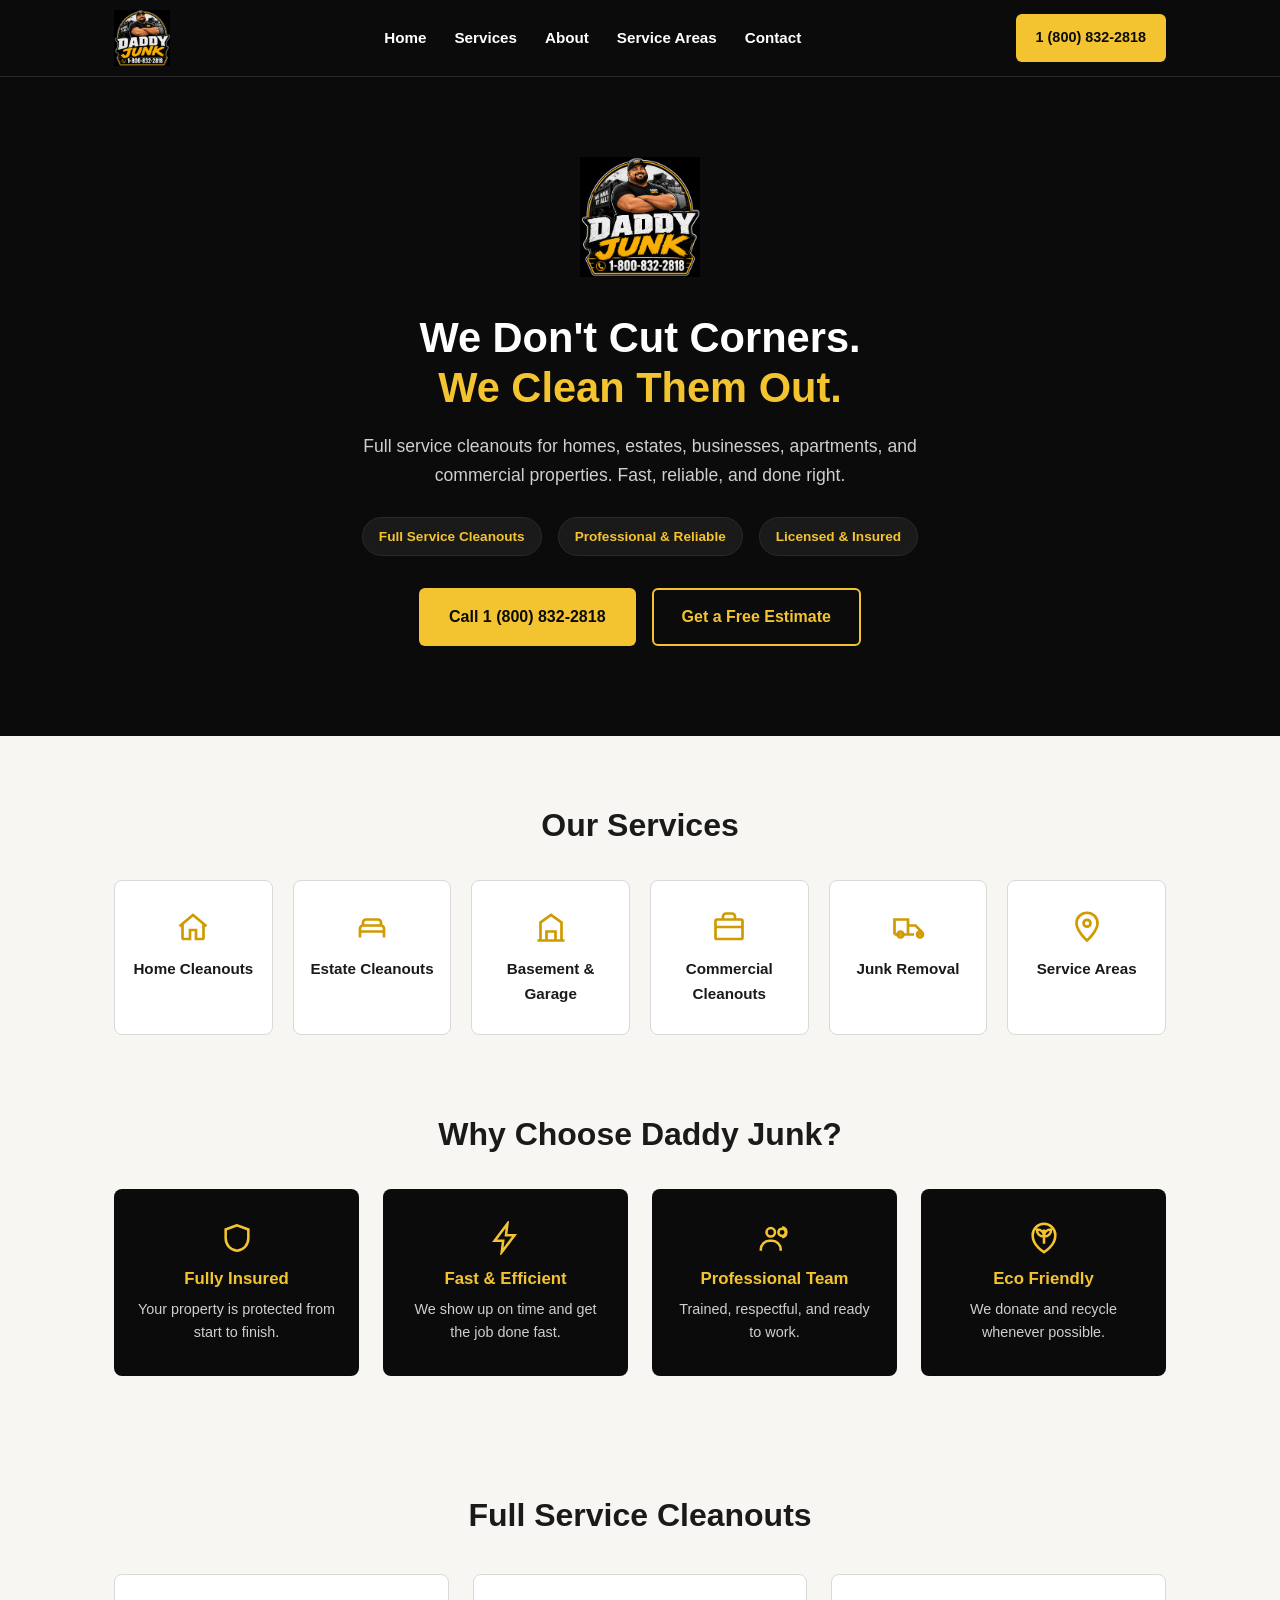
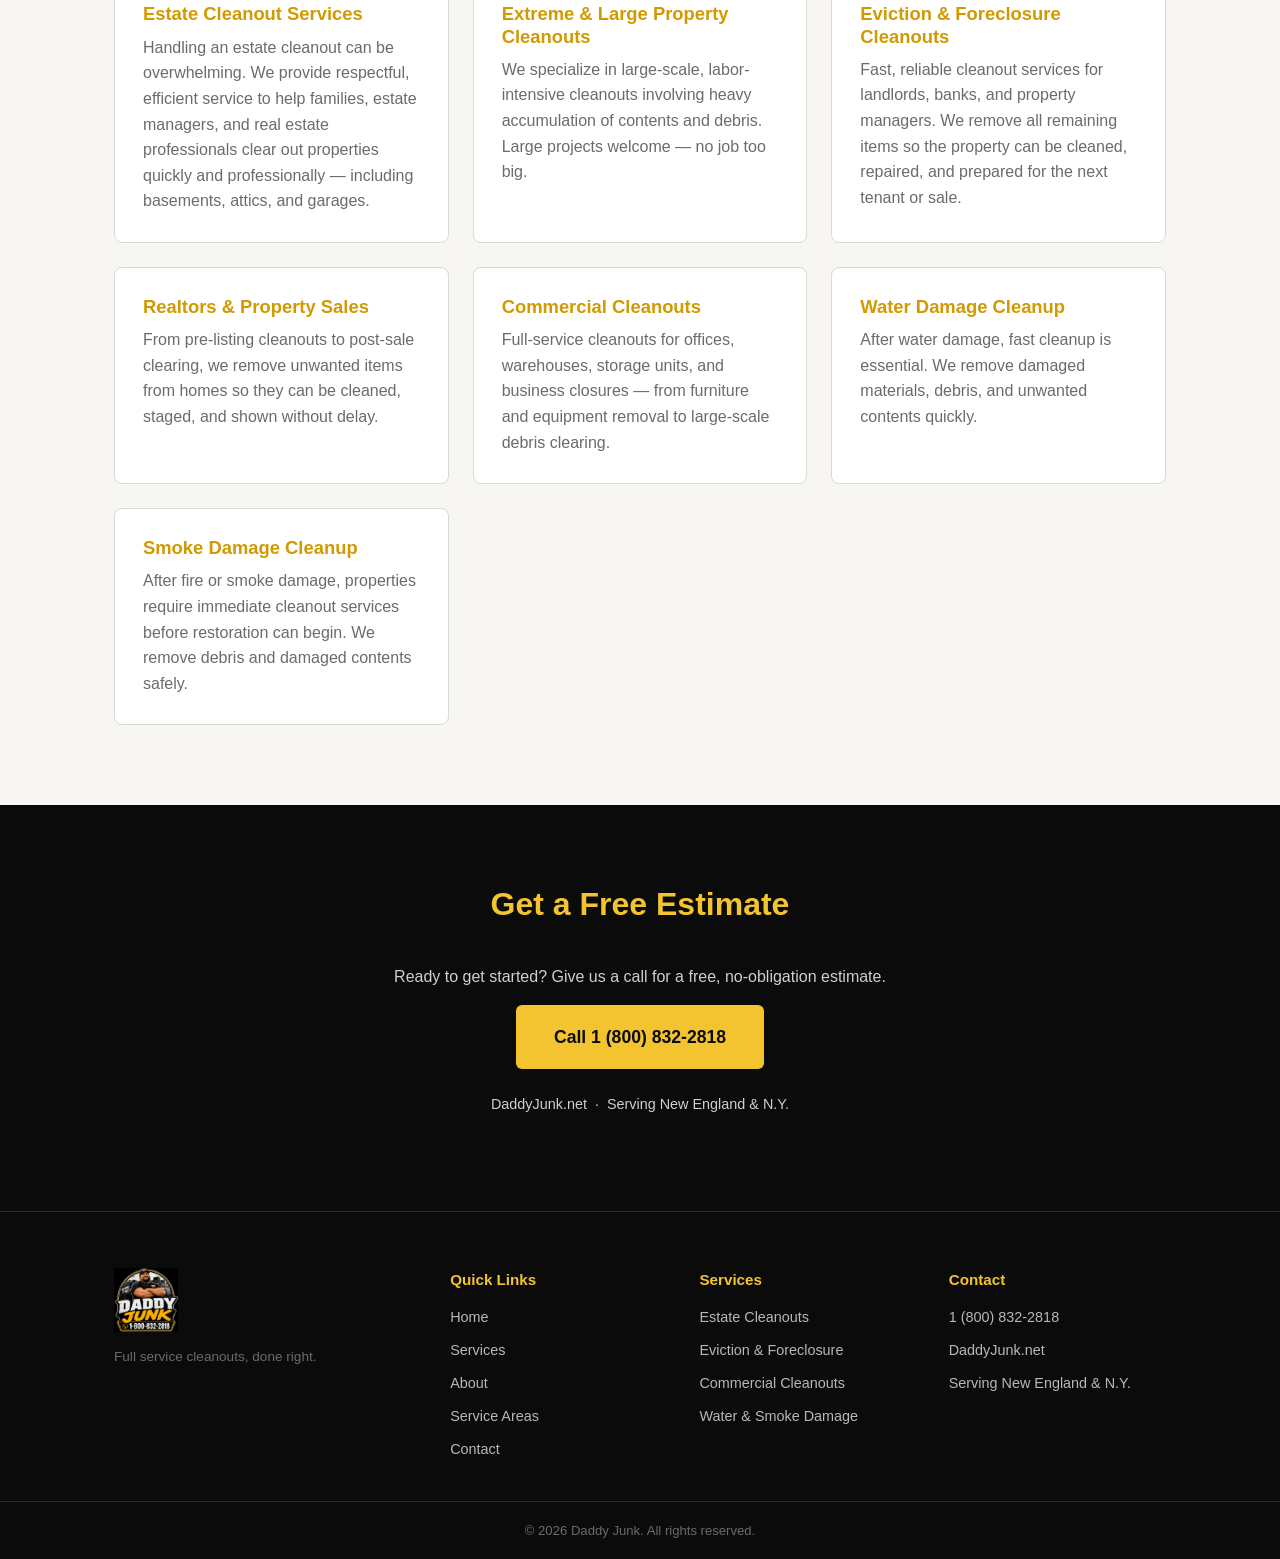
==== index.html @ e1791854 "Initial Daddy Junk website Home, About, and Service Areas pages built from the provided copy and bra" ====
<!DOCTYPE html>
<html lang="en">
<head>
<meta charset="UTF-8">
<meta name="viewport" content="width=device-width, initial-scale=1.0">
<title>Daddy Junk | Full Service Cleanouts — New England &amp; N.Y.</title>
<meta name="description" content="Daddy Junk provides full service cleanouts for homes, estates, businesses, and commercial properties across Greater Boston, New England, and New York. Licensed &amp; insured. Free estimates.">
<link rel="stylesheet" href="styles.css">
</head>
<body>

<header class="site-header">
  <div class="container header-inner">
    <a href="index.html" class="brand">
      <img src="images/logo.png" alt="Daddy Junk logo" class="logo">
    </a>
    <nav class="nav">
      <a href="index.html">Home</a>
      <a href="#services">Services</a>
      <a href="about.html">About</a>
      <a href="service-areas.html">Service Areas</a>
      <a href="#contact">Contact</a>
    </nav>
    <a href="tel:18008322818" class="btn btn-primary header-cta">1 (800) 832-2818</a>
  </div>
</header>

<section id="home" class="hero">
  <div class="container hero-inner">
    <img src="images/logo.png" alt="Daddy Junk logo" class="hero-logo">
    <h1>We Don't Cut Corners.<br><span class="accent">We Clean Them Out.</span></h1>
    <p class="hero-sub">Full service cleanouts for homes, estates, businesses, apartments, and commercial properties. Fast, reliable, and done right.</p>
    <div class="hero-badges">
      <span>Full Service Cleanouts</span>
      <span>Professional &amp; Reliable</span>
      <span>Licensed &amp; Insured</span>
    </div>
    <div class="hero-ctas">
      <a href="tel:18008322818" class="btn btn-primary">Call 1 (800) 832-2818</a>
      <a href="#contact" class="btn btn-outline">Get a Free Estimate</a>
    </div>
  </div>
</section>

<section class="icon-services">
  <div class="container">
    <h2>Our Services</h2>
    <div class="icon-grid">
      <a href="#services" class="icon-card">
        <span class="icon">
          <svg viewBox="0 0 24 24" fill="none" stroke="currentColor" stroke-width="1.8"><path d="M3 11.5 12 4l9 7.5"/><path d="M5 10v9a1 1 0 0 0 1 1h4v-6h4v6h4a1 1 0 0 0 1-1v-9"/></svg>
        </span>
        <span>Home Cleanouts</span>
      </a>
      <a href="#services" class="icon-card">
        <span class="icon">
          <svg viewBox="0 0 24 24" fill="none" stroke="currentColor" stroke-width="1.8"><path d="M4 13v6M20 13v6M4 13a2 2 0 0 1 2-2h12a2 2 0 0 1 2 2v2H4z"/><path d="M6 11V9a2 2 0 0 1 2-2h8a2 2 0 0 1 2 2v2"/></svg>
        </span>
        <span>Estate Cleanouts</span>
      </a>
      <a href="#services" class="icon-card">
        <span class="icon">
          <svg viewBox="0 0 24 24" fill="none" stroke="currentColor" stroke-width="1.8"><path d="M3 21h18M5 21V9l7-5 7 5v12M9 21v-6h6v6"/></svg>
        </span>
        <span>Basement &amp; Garage</span>
      </a>
      <a href="#services" class="icon-card">
        <span class="icon">
          <svg viewBox="0 0 24 24" fill="none" stroke="currentColor" stroke-width="1.8"><rect x="3" y="7" width="18" height="13" rx="1"/><path d="M8 7V5a2 2 0 0 1 2-2h4a2 2 0 0 1 2 2v2M3 12h18"/></svg>
        </span>
        <span>Commercial Cleanouts</span>
      </a>
      <a href="#services" class="icon-card">
        <span class="icon">
          <svg viewBox="0 0 24 24" fill="none" stroke="currentColor" stroke-width="1.8"><path d="M3 17V7h9v10M12 11h5l4 4v2h-2M3 17h13m2 0a2 2 0 1 0 4 0 2 2 0 0 0-4 0zM5 17a2 2 0 1 0 4 0 2 2 0 0 0-4 0z"/></svg>
        </span>
        <span>Junk Removal</span>
      </a>
      <a href="service-areas.html" class="icon-card">
        <span class="icon">
          <svg viewBox="0 0 24 24" fill="none" stroke="currentColor" stroke-width="1.8"><path d="M12 21s7-6.2 7-11.5A7 7 0 0 0 5 9.5C5 14.8 12 21 12 21z"/><circle cx="12" cy="9.5" r="2.3"/></svg>
        </span>
        <span>Service Areas</span>
      </a>
    </div>
  </div>
</section>

<section class="why">
  <div class="container">
    <h2>Why Choose Daddy Junk?</h2>
    <div class="why-grid">
      <div class="why-card">
        <span class="icon">
          <svg viewBox="0 0 24 24" fill="none" stroke="currentColor" stroke-width="1.8"><path d="M12 3 4 6v6c0 5 3.4 8.5 8 9 4.6-.5 8-4 8-9V6l-8-3z"/></svg>
        </span>
        <h3>Fully Insured</h3>
        <p>Your property is protected from start to finish.</p>
      </div>
      <div class="why-card">
        <span class="icon">
          <svg viewBox="0 0 24 24" fill="none" stroke="currentColor" stroke-width="1.8"><path d="M13 2 4 14h6l-1 8 9-12h-6l1-8z"/></svg>
        </span>
        <h3>Fast &amp; Efficient</h3>
        <p>We show up on time and get the job done fast.</p>
      </div>
      <div class="why-card">
        <span class="icon">
          <svg viewBox="0 0 24 24" fill="none" stroke="currentColor" stroke-width="1.8"><circle cx="9" cy="8" r="3"/><path d="M2 21v-1a6 6 0 0 1 6-6h2a6 6 0 0 1 6 6v1"/><circle cx="17" cy="8" r="2.6"/><path d="M17 4.5c1.7.3 3 1.8 3 3.5s-1.3 3.2-3 3.5"/></svg>
        </span>
        <h3>Professional Team</h3>
        <p>Trained, respectful, and ready to work.</p>
      </div>
      <div class="why-card">
        <span class="icon">
          <svg viewBox="0 0 24 24" fill="none" stroke="currentColor" stroke-width="1.8"><path d="M12 22s8-4.5 8-12a8 8 0 0 0-16 0c0 7.5 8 12 8 12z"/><path d="M12 6v10M12 11c-3 0-5-2-5-5 3 0 5 2 5 5zm0 0c3 0 5-2 5-5-3 0-5 2-5 5z"/></svg>
        </span>
        <h3>Eco Friendly</h3>
        <p>We donate and recycle whenever possible.</p>
      </div>
    </div>
  </div>
</section>

<section id="services" class="services">
  <div class="container">
    <h2>Full Service Cleanouts</h2>

    <div class="service-grid">
      <div class="service-card">
        <h3>Estate Cleanout Services</h3>
        <p>Handling an estate cleanout can be overwhelming. We provide respectful, efficient service to help families, estate managers, and real estate professionals clear out properties quickly and professionally — including basements, attics, and garages.</p>
      </div>
      <div class="service-card">
        <h3>Extreme &amp; Large Property Cleanouts</h3>
        <p>We specialize in large-scale, labor-intensive cleanouts involving heavy accumulation of contents and debris. Large projects welcome — no job too big.</p>
      </div>
      <div class="service-card">
        <h3>Eviction &amp; Foreclosure Cleanouts</h3>
        <p>Fast, reliable cleanout services for landlords, banks, and property managers. We remove all remaining items so the property can be cleaned, repaired, and prepared for the next tenant or sale.</p>
      </div>
      <div class="service-card">
        <h3>Realtors &amp; Property Sales</h3>
        <p>From pre-listing cleanouts to post-sale clearing, we remove unwanted items from homes so they can be cleaned, staged, and shown without delay.</p>
      </div>
      <div class="service-card">
        <h3>Commercial Cleanouts</h3>
        <p>Full-service cleanouts for offices, warehouses, storage units, and business closures — from furniture and equipment removal to large-scale debris clearing.</p>
      </div>
      <div class="service-card">
        <h3>Water Damage Cleanup</h3>
        <p>After water damage, fast cleanup is essential. We remove damaged materials, debris, and unwanted contents quickly.</p>
      </div>
      <div class="service-card">
        <h3>Smoke Damage Cleanup</h3>
        <p>After fire or smoke damage, properties require immediate cleanout services before restoration can begin. We remove debris and damaged contents safely.</p>
      </div>
    </div>
  </div>
</section>

<section id="contact" class="contact">
  <div class="container contact-inner">
    <h2>Get a Free Estimate</h2>
    <p>Ready to get started? Give us a call for a free, no-obligation estimate.</p>
    <a href="tel:18008322818" class="btn btn-primary btn-large">Call 1 (800) 832-2818</a>
    <p class="contact-meta">DaddyJunk.net &nbsp;·&nbsp; Serving New England &amp; N.Y.</p>
  </div>
</section>

<footer class="site-footer">
  <div class="container footer-grid">
    <div class="footer-col footer-brand">
      <img src="images/logo.png" alt="Daddy Junk logo" class="footer-logo">
      <p>Full service cleanouts, done right.</p>
    </div>
    <div class="footer-col">
      <h4>Quick Links</h4>
      <a href="index.html">Home</a>
      <a href="#services">Services</a>
      <a href="about.html">About</a>
      <a href="service-areas.html">Service Areas</a>
      <a href="#contact">Contact</a>
    </div>
    <div class="footer-col">
      <h4>Services</h4>
      <a href="#services">Estate Cleanouts</a>
      <a href="#services">Eviction &amp; Foreclosure</a>
      <a href="#services">Commercial Cleanouts</a>
      <a href="#services">Water &amp; Smoke Damage</a>
    </div>
    <div class="footer-col">
      <h4>Contact</h4>
      <a href="tel:18008322818">1 (800) 832-2818</a>
      <span>DaddyJunk.net</span>
      <span>Serving New England &amp; N.Y.</span>
    </div>
  </div>
  <div class="footer-bottom">
    <div class="container">
      <p>&copy; <span id="year"></span> Daddy Junk. All rights reserved.</p>
    </div>
  </div>
</footer>

<script>
  document.getElementById('year').textContent = new Date().getFullYear();
</script>
</body>
</html>
---- styles.css ----
:root {
  --yellow: #F4C430;
  --gold: #D19A00;
  --bg-dark: #0B0B0B;
  --bg-dark-2: #1A1A1A;
  --bg-light: #F7F6F3;
  --bg-light-2: #EDEDED;
  --text-white: #FFFFFF;
  --text-dark: #1A1A1A;
  --text-muted: #6B6B6B;
  --border-dark: #2A2A2A;
  --border-light: #D9D9D9;
}

* { box-sizing: border-box; }

body {
  margin: 0;
  font-family: -apple-system, BlinkMacSystemFont, "Segoe UI", Helvetica, Arial, sans-serif;
  background: var(--bg-light);
  color: var(--text-dark);
  line-height: 1.6;
}

h1, h2, h3 { line-height: 1.2; margin: 0 0 0.5em; }

.container {
  max-width: 1100px;
  margin: 0 auto;
  padding: 0 24px;
}

.btn {
  display: inline-block;
  padding: 14px 28px;
  border-radius: 6px;
  font-weight: 700;
  text-decoration: none;
  border: 2px solid transparent;
  transition: transform 0.15s ease, opacity 0.15s ease;
}
.btn:hover { transform: translateY(-1px); opacity: 0.92; }

.btn-primary {
  background: var(--yellow);
  color: var(--bg-dark);
}
.btn-outline {
  background: transparent;
  border-color: var(--yellow);
  color: var(--yellow);
}
.btn-large { font-size: 1.1rem; padding: 16px 36px; }

/* Header */
.site-header {
  background: var(--bg-dark);
  border-bottom: 1px solid var(--border-dark);
  position: sticky;
  top: 0;
  z-index: 100;
}
.header-inner {
  display: flex;
  align-items: center;
  justify-content: space-between;
  padding-top: 10px;
  padding-bottom: 10px;
}
.logo { height: 56px; display: block; }
.nav { display: flex; gap: 28px; }
.nav a {
  color: var(--text-white);
  text-decoration: none;
  font-weight: 600;
  font-size: 0.95rem;
}
.nav a:hover, .nav a.active { color: var(--yellow); }
.header-cta { padding: 10px 18px; font-size: 0.9rem; }

/* Hero */
.hero {
  background: var(--bg-dark);
  color: var(--text-white);
  padding: 80px 0 90px;
  text-align: center;
}
.hero-logo {
  height: 120px;
  margin-bottom: 28px;
}
.hero h1 {
  font-size: 2.6rem;
  margin-bottom: 20px;
}
.accent { color: var(--yellow); }
.hero-sub {
  max-width: 640px;
  margin: 0 auto 28px;
  color: #cfcfcf;
  font-size: 1.1rem;
}
.hero-badges {
  display: flex;
  justify-content: center;
  gap: 16px;
  flex-wrap: wrap;
  margin-bottom: 32px;
}
.hero-badges span {
  border: 1px solid var(--border-dark);
  background: var(--bg-dark-2);
  color: var(--yellow);
  padding: 8px 16px;
  border-radius: 20px;
  font-size: 0.85rem;
  font-weight: 600;
}
.hero-ctas {
  display: flex;
  justify-content: center;
  gap: 16px;
  flex-wrap: wrap;
}

/* Icon services */
.icon-services { padding: 70px 0 40px; text-align: center; }
.icon-services h2 { font-size: 2rem; margin-bottom: 36px; }
.icon-grid {
  display: grid;
  grid-template-columns: repeat(auto-fit, minmax(150px, 1fr));
  gap: 20px;
}
.icon-card {
  background: #fff;
  border: 1px solid var(--border-light);
  border-radius: 8px;
  padding: 28px 16px;
  text-decoration: none;
  color: var(--text-dark);
  font-weight: 600;
  font-size: 0.95rem;
  display: flex;
  flex-direction: column;
  align-items: center;
  gap: 12px;
  transition: transform 0.15s ease, border-color 0.15s ease;
}
.icon-card:hover { transform: translateY(-2px); border-color: var(--yellow); }
.icon-card .icon { color: var(--gold); width: 36px; height: 36px; }
.icon-card .icon svg { width: 100%; height: 100%; }

/* Why choose us */
.why { padding: 40px 0 80px; background: var(--bg-light); text-align: center; }
.why h2 { font-size: 2rem; margin-bottom: 36px; }
.why-grid {
  display: grid;
  grid-template-columns: repeat(auto-fit, minmax(200px, 1fr));
  gap: 24px;
}
.why-card {
  background: var(--bg-dark);
  border-radius: 8px;
  padding: 32px 20px;
  color: var(--text-white);
}
.why-card .icon { color: var(--yellow); width: 34px; height: 34px; display: inline-block; margin-bottom: 14px; }
.why-card .icon svg { width: 100%; height: 100%; }
.why-card h3 { font-size: 1.05rem; color: var(--yellow); }
.why-card p { color: #cfcfcf; margin: 0; font-size: 0.9rem; }

/* Services */
.services { padding: 40px 0 80px; background: var(--bg-light); }
.services h2, .areas h2, .about h2, .contact h2 {
  text-align: center;
  font-size: 2rem;
  margin-bottom: 40px;
}
.service-grid {
  display: grid;
  grid-template-columns: repeat(auto-fit, minmax(280px, 1fr));
  gap: 24px;
}
.service-card {
  background: #fff;
  border: 1px solid var(--border-light);
  border-radius: 8px;
  padding: 28px;
}
.service-card h3 {
  color: var(--gold);
  font-size: 1.15rem;
}
.service-card p { color: var(--text-muted); margin: 0; }

/* About */
.about-page-hero {
  background: var(--bg-dark);
  text-align: center;
  padding: 60px 0 40px;
}
.about-page-hero .hero-logo { height: 110px; margin-bottom: 20px; }
.about-page-hero h1 { color: var(--yellow); font-size: 2.4rem; margin: 0; }

.about {
  background: var(--bg-dark-2);
  color: var(--text-white);
  padding: 80px 0;
}
.about h2 { text-align: left; color: var(--yellow); }
.about-inner { max-width: 800px; margin: 0 auto; }
.about p { color: #d8d8d8; }

.areas { padding: 60px 0 80px; background: var(--bg-light-2); }
.area-grid {
  display: grid;
  grid-template-columns: repeat(auto-fit, minmax(260px, 1fr));
  gap: 20px;
}
.area-card {
  background: #fff;
  border: 1px solid var(--border-light);
  border-radius: 8px;
  padding: 22px;
}
.area-card h3 { color: var(--gold); font-size: 1.05rem; }
.area-card p { color: var(--text-muted); margin: 0; font-size: 0.92rem; }

/* Contact */
.contact {
  background: var(--bg-dark);
  color: var(--text-white);
  padding: 80px 0;
  text-align: center;
}
.contact h2 { color: var(--yellow); }
.contact p { color: #cfcfcf; }
.contact-meta { margin-top: 24px; font-size: 0.9rem; }

/* Footer */
.site-footer {
  background: var(--bg-dark);
  border-top: 1px solid var(--border-dark);
}
.footer-grid {
  display: grid;
  grid-template-columns: 1.4fr 1fr 1fr 1fr;
  gap: 32px;
  padding: 56px 24px 40px;
}
.footer-col { display: flex; flex-direction: column; gap: 10px; }
.footer-col h4 { color: var(--yellow); font-size: 0.95rem; margin: 0 0 4px; }
.footer-col a, .footer-col span {
  color: #b8b8b8;
  text-decoration: none;
  font-size: 0.9rem;
}
.footer-col a:hover { color: var(--yellow); }
.footer-brand p { color: var(--text-muted); font-size: 0.85rem; margin: 0; }
.footer-logo { height: 64px; width: auto; align-self: flex-start; margin-bottom: 4px; }
.footer-bottom {
  border-top: 1px solid var(--border-dark);
  padding: 18px 0;
}
.footer-bottom p { color: var(--text-muted); margin: 0; font-size: 0.82rem; text-align: center; }

/* Service Areas page */
.areas-hero {
  background: var(--bg-dark);
  color: var(--text-white);
  text-align: center;
  padding: 70px 0;
}
.areas-hero h1 { color: var(--yellow); font-size: 2.4rem; }
.areas-hero p { max-width: 680px; margin: 0 auto 28px; color: #cfcfcf; }
.areas-cta {
  text-align: center;
  margin-top: 50px;
  padding-top: 40px;
  border-top: 1px solid var(--border-light);
}
.areas-cta p { max-width: 640px; margin: 0 auto 24px; color: var(--text-muted); }
.area-card ul {
  list-style: none;
  padding: 0;
  margin: 14px 0 0;
  display: grid;
  grid-template-columns: 1fr 1fr;
  gap: 4px 12px;
}
.area-card ul li {
  font-size: 0.85rem;
  color: var(--gold);
  font-weight: 600;
}
.area-card ul li::before { content: "✓ "; }

@media (max-width: 768px) {
  .nav { display: none; }
  .hero h1 { font-size: 2rem; }
}
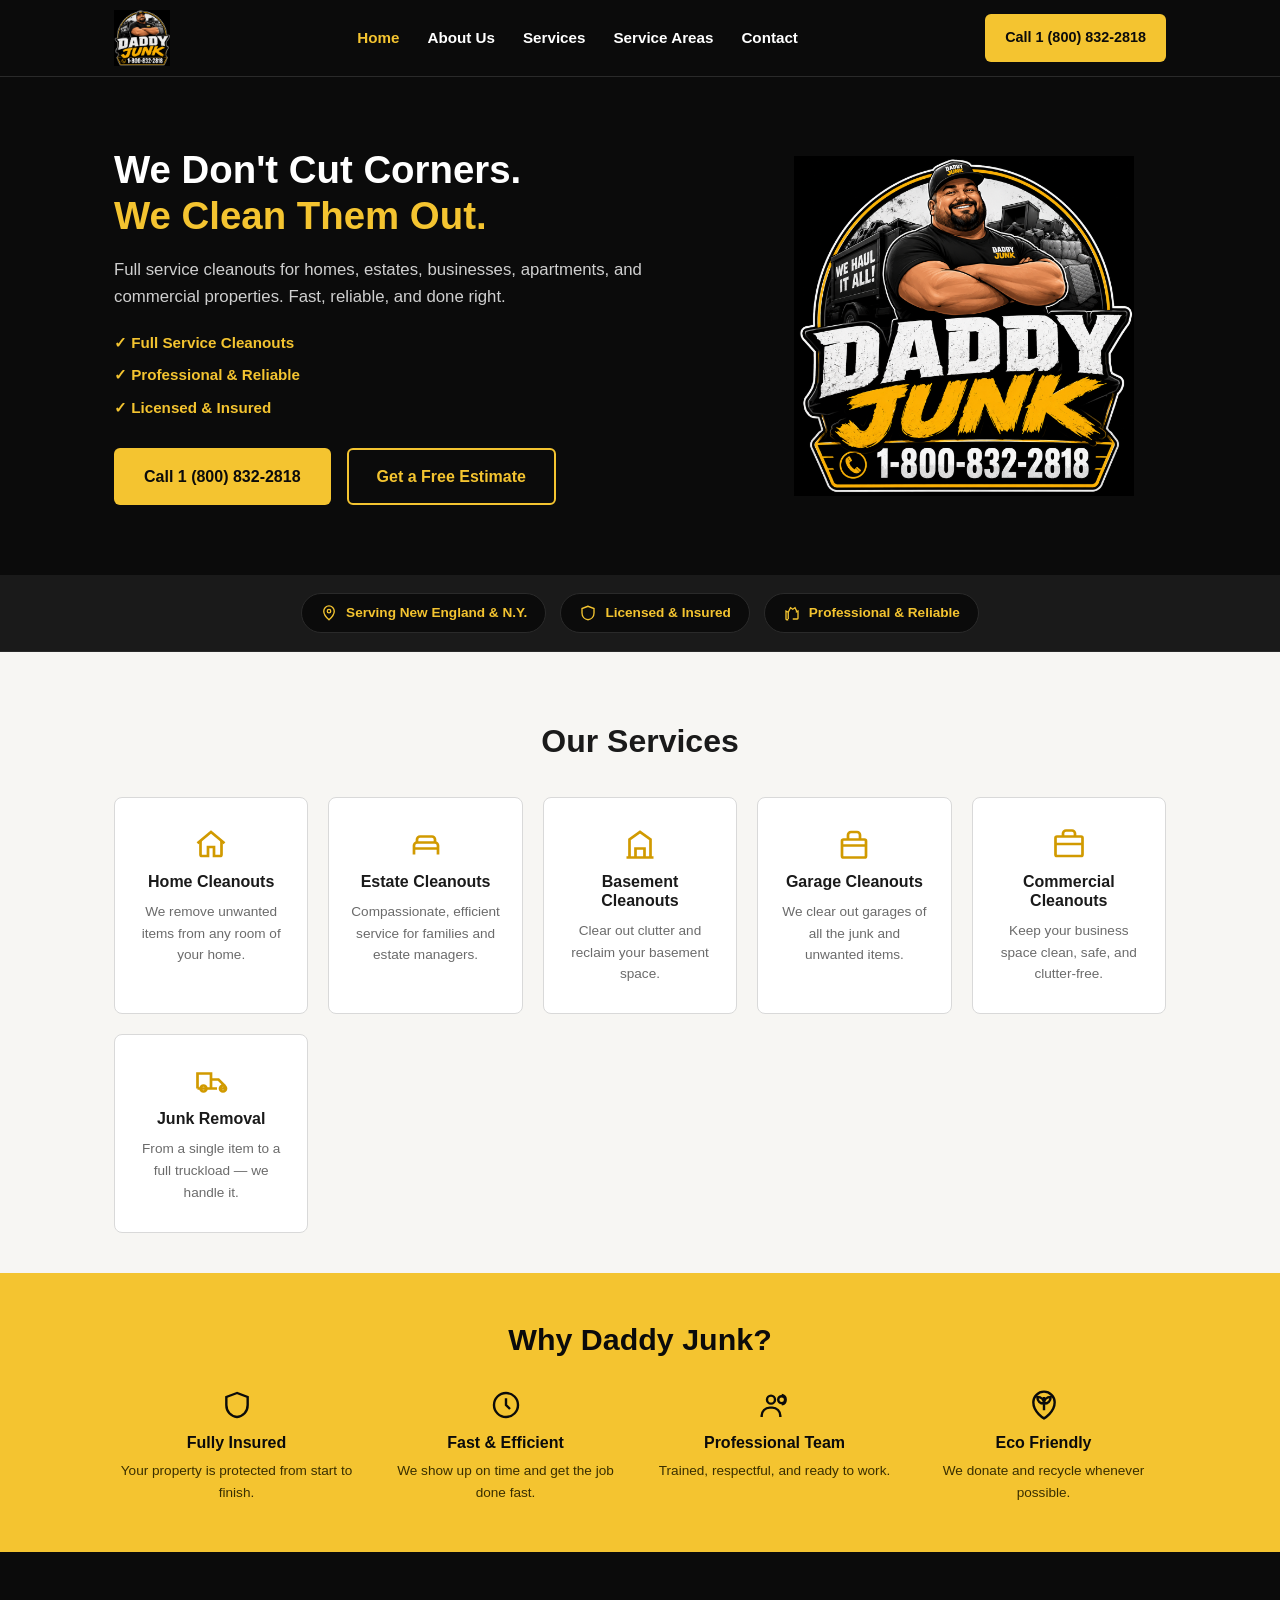
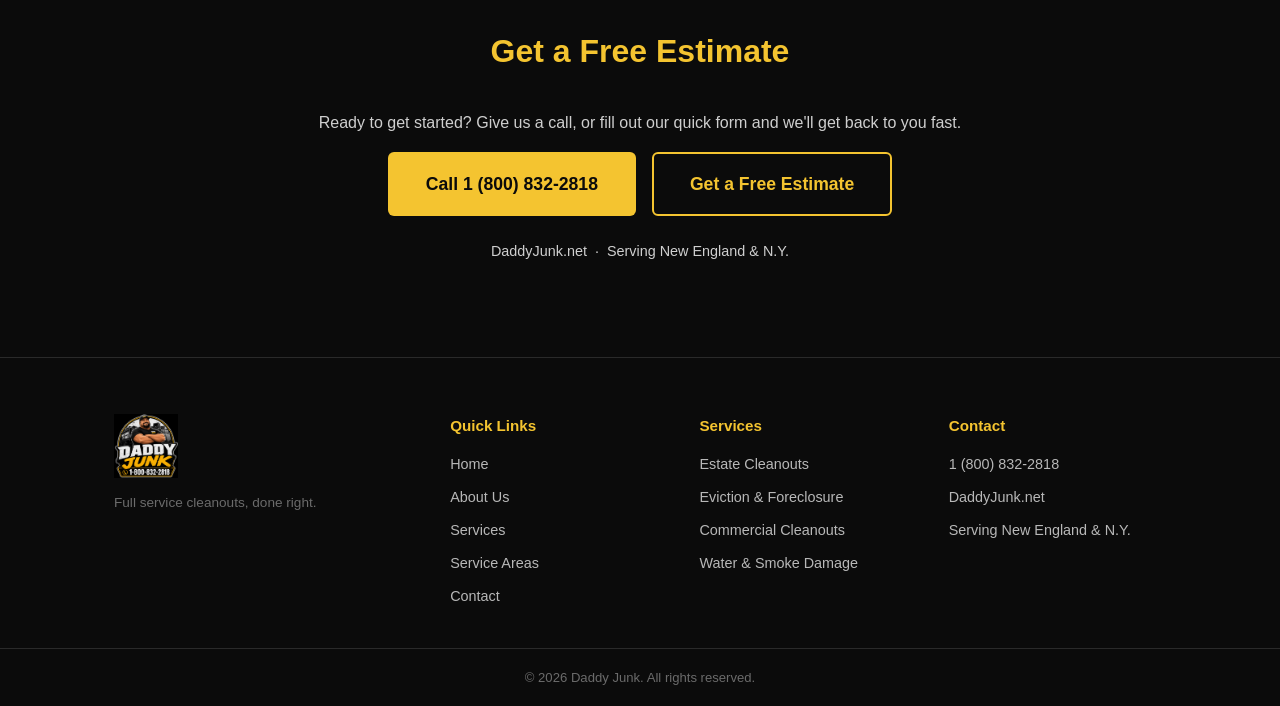
==== commit 00bda51d: "Redesign site with dedicated Services and Contact pages Splits individual service write-ups into one" ====
--- a/index.html
+++ b/index.html
@@ -15,29 +15,50 @@
       <img src="images/logo.png" alt="Daddy Junk logo" class="logo">
     </a>
     <nav class="nav">
-      <a href="index.html">Home</a>
-      <a href="#services">Services</a>
-      <a href="about.html">About</a>
+      <a href="index.html" class="active">Home</a>
+      <a href="about.html">About Us</a>
+      <a href="services.html">Services</a>
       <a href="service-areas.html">Service Areas</a>
-      <a href="#contact">Contact</a>
+      <a href="contact.html">Contact</a>
     </nav>
-    <a href="tel:18008322818" class="btn btn-primary header-cta">1 (800) 832-2818</a>
+    <a href="tel:18008322818" class="btn btn-primary header-cta">Call 1 (800) 832-2818</a>
   </div>
 </header>
 
 <section id="home" class="hero">
-  <div class="container hero-inner">
-    <img src="images/logo.png" alt="Daddy Junk logo" class="hero-logo">
-    <h1>We Don't Cut Corners.<br><span class="accent">We Clean Them Out.</span></h1>
-    <p class="hero-sub">Full service cleanouts for homes, estates, businesses, apartments, and commercial properties. Fast, reliable, and done right.</p>
-    <div class="hero-badges">
-      <span>Full Service Cleanouts</span>
+  <div class="container hero-grid">
+    <div class="hero-copy">
+      <h1>We Don't Cut Corners.<br><span class="accent">We Clean Them Out.</span></h1>
+      <p class="hero-sub">Full service cleanouts for homes, estates, businesses, apartments, and commercial properties. Fast, reliable, and done right.</p>
+      <ul class="hero-checklist">
+        <li>Full Service Cleanouts</li>
+        <li>Professional &amp; Reliable</li>
+        <li>Licensed &amp; Insured</li>
+      </ul>
+      <div class="hero-ctas">
+        <a href="tel:18008322818" class="btn btn-primary">Call 1 (800) 832-2818</a>
+        <a href="contact.html" class="btn btn-outline">Get a Free Estimate</a>
+      </div>
+    </div>
+    <div class="hero-art">
+      <img src="images/logo.png" alt="Daddy Junk — We Haul It All">
+    </div>
+  </div>
+</section>
+
+<section class="badge-strip">
+  <div class="container badge-strip-inner">
+    <div class="badge-item">
+      <span class="icon"><svg viewBox="0 0 24 24" fill="none" stroke="currentColor" stroke-width="1.8"><path d="M12 21s7-6.2 7-11.5A7 7 0 0 0 5 9.5C5 14.8 12 21 12 21z"/><circle cx="12" cy="9.5" r="2.3"/></svg></span>
+      <span>Serving New England &amp; N.Y.</span>
+    </div>
+    <div class="badge-item">
+      <span class="icon"><svg viewBox="0 0 24 24" fill="none" stroke="currentColor" stroke-width="1.8"><path d="M12 3 4 6v6c0 5 3.4 8.5 8 9 4.6-.5 8-4 8-9V6l-8-3z"/></svg></span>
+      <span>Licensed &amp; Insured</span>
+    </div>
+    <div class="badge-item">
+      <span class="icon"><svg viewBox="0 0 24 24" fill="none" stroke="currentColor" stroke-width="1.8"><path d="M7 11v9M7 11 4 9.5V20a1 1 0 0 0 1 1h2M7 11l3-6 3 2 3-2 3 6M13 20h6a1 1 0 0 0 1-1V9.5L17 11"/></svg></span>
       <span>Professional &amp; Reliable</span>
-      <span>Licensed &amp; Insured</span>
-    </div>
-    <div class="hero-ctas">
-      <a href="tel:18008322818" class="btn btn-primary">Call 1 (800) 832-2818</a>
-      <a href="#contact" class="btn btn-outline">Get a Free Estimate</a>
     </div>
   </div>
 </section>
@@ -46,41 +67,47 @@
   <div class="container">
     <h2>Our Services</h2>
     <div class="icon-grid">
-      <a href="#services" class="icon-card">
+      <a href="services.html#estate" class="icon-card">
         <span class="icon">
           <svg viewBox="0 0 24 24" fill="none" stroke="currentColor" stroke-width="1.8"><path d="M3 11.5 12 4l9 7.5"/><path d="M5 10v9a1 1 0 0 0 1 1h4v-6h4v6h4a1 1 0 0 0 1-1v-9"/></svg>
         </span>
-        <span>Home Cleanouts</span>
-      </a>
-      <a href="#services" class="icon-card">
+        <h3>Home Cleanouts</h3>
+        <p>We remove unwanted items from any room of your home.</p>
+      </a>
+      <a href="services.html#estate" class="icon-card">
         <span class="icon">
           <svg viewBox="0 0 24 24" fill="none" stroke="currentColor" stroke-width="1.8"><path d="M4 13v6M20 13v6M4 13a2 2 0 0 1 2-2h12a2 2 0 0 1 2 2v2H4z"/><path d="M6 11V9a2 2 0 0 1 2-2h8a2 2 0 0 1 2 2v2"/></svg>
         </span>
-        <span>Estate Cleanouts</span>
-      </a>
-      <a href="#services" class="icon-card">
+        <h3>Estate Cleanouts</h3>
+        <p>Compassionate, efficient service for families and estate managers.</p>
+      </a>
+      <a href="services.html#estate" class="icon-card">
         <span class="icon">
           <svg viewBox="0 0 24 24" fill="none" stroke="currentColor" stroke-width="1.8"><path d="M3 21h18M5 21V9l7-5 7 5v12M9 21v-6h6v6"/></svg>
         </span>
-        <span>Basement &amp; Garage</span>
-      </a>
-      <a href="#services" class="icon-card">
+        <h3>Basement Cleanouts</h3>
+        <p>Clear out clutter and reclaim your basement space.</p>
+      </a>
+      <a href="services.html#estate" class="icon-card">
+        <span class="icon">
+          <svg viewBox="0 0 24 24" fill="none" stroke="currentColor" stroke-width="1.8"><rect x="4" y="9" width="16" height="12" rx="1"/><path d="M4 13h16M8 9V6a2 2 0 0 1 2-2h4a2 2 0 0 1 2 2v3"/></svg>
+        </span>
+        <h3>Garage Cleanouts</h3>
+        <p>We clear out garages of all the junk and unwanted items.</p>
+      </a>
+      <a href="services.html#commercial" class="icon-card">
         <span class="icon">
           <svg viewBox="0 0 24 24" fill="none" stroke="currentColor" stroke-width="1.8"><rect x="3" y="7" width="18" height="13" rx="1"/><path d="M8 7V5a2 2 0 0 1 2-2h4a2 2 0 0 1 2 2v2M3 12h18"/></svg>
         </span>
-        <span>Commercial Cleanouts</span>
-      </a>
-      <a href="#services" class="icon-card">
+        <h3>Commercial Cleanouts</h3>
+        <p>Keep your business space clean, safe, and clutter-free.</p>
+      </a>
+      <a href="services.html" class="icon-card">
         <span class="icon">
           <svg viewBox="0 0 24 24" fill="none" stroke="currentColor" stroke-width="1.8"><path d="M3 17V7h9v10M12 11h5l4 4v2h-2M3 17h13m2 0a2 2 0 1 0 4 0 2 2 0 0 0-4 0zM5 17a2 2 0 1 0 4 0 2 2 0 0 0-4 0z"/></svg>
         </span>
-        <span>Junk Removal</span>
-      </a>
-      <a href="service-areas.html" class="icon-card">
-        <span class="icon">
-          <svg viewBox="0 0 24 24" fill="none" stroke="currentColor" stroke-width="1.8"><path d="M12 21s7-6.2 7-11.5A7 7 0 0 0 5 9.5C5 14.8 12 21 12 21z"/><circle cx="12" cy="9.5" r="2.3"/></svg>
-        </span>
-        <span>Service Areas</span>
+        <h3>Junk Removal</h3>
+        <p>From a single item to a full truckload — we handle it.</p>
       </a>
     </div>
   </div>
@@ -88,7 +115,7 @@
 
 <section class="why">
   <div class="container">
-    <h2>Why Choose Daddy Junk?</h2>
+    <h2>Why Daddy Junk?</h2>
     <div class="why-grid">
       <div class="why-card">
         <span class="icon">
@@ -99,7 +126,7 @@
       </div>
       <div class="why-card">
         <span class="icon">
-          <svg viewBox="0 0 24 24" fill="none" stroke="currentColor" stroke-width="1.8"><path d="M13 2 4 14h6l-1 8 9-12h-6l1-8z"/></svg>
+          <svg viewBox="0 0 24 24" fill="none" stroke="currentColor" stroke-width="1.8"><circle cx="12" cy="12" r="9"/><path d="M12 7v5l3 3"/></svg>
         </span>
         <h3>Fast &amp; Efficient</h3>
         <p>We show up on time and get the job done fast.</p>
@@ -117,43 +144,6 @@
         </span>
         <h3>Eco Friendly</h3>
         <p>We donate and recycle whenever possible.</p>
-      </div>
-    </div>
-  </div>
-</section>
-
-<section id="services" class="services">
-  <div class="container">
-    <h2>Full Service Cleanouts</h2>
-
-    <div class="service-grid">
-      <div class="service-card">
-        <h3>Estate Cleanout Services</h3>
-        <p>Handling an estate cleanout can be overwhelming. We provide respectful, efficient service to help families, estate managers, and real estate professionals clear out properties quickly and professionally — including basements, attics, and garages.</p>
-      </div>
-      <div class="service-card">
-        <h3>Extreme &amp; Large Property Cleanouts</h3>
-        <p>We specialize in large-scale, labor-intensive cleanouts involving heavy accumulation of contents and debris. Large projects welcome — no job too big.</p>
-      </div>
-      <div class="service-card">
-        <h3>Eviction &amp; Foreclosure Cleanouts</h3>
-        <p>Fast, reliable cleanout services for landlords, banks, and property managers. We remove all remaining items so the property can be cleaned, repaired, and prepared for the next tenant or sale.</p>
-      </div>
-      <div class="service-card">
-        <h3>Realtors &amp; Property Sales</h3>
-        <p>From pre-listing cleanouts to post-sale clearing, we remove unwanted items from homes so they can be cleaned, staged, and shown without delay.</p>
-      </div>
-      <div class="service-card">
-        <h3>Commercial Cleanouts</h3>
-        <p>Full-service cleanouts for offices, warehouses, storage units, and business closures — from furniture and equipment removal to large-scale debris clearing.</p>
-      </div>
-      <div class="service-card">
-        <h3>Water Damage Cleanup</h3>
-        <p>After water damage, fast cleanup is essential. We remove damaged materials, debris, and unwanted contents quickly.</p>
-      </div>
-      <div class="service-card">
-        <h3>Smoke Damage Cleanup</h3>
-        <p>After fire or smoke damage, properties require immediate cleanout services before restoration can begin. We remove debris and damaged contents safely.</p>
       </div>
     </div>
   </div>
@@ -162,8 +152,11 @@
 <section id="contact" class="contact">
   <div class="container contact-inner">
     <h2>Get a Free Estimate</h2>
-    <p>Ready to get started? Give us a call for a free, no-obligation estimate.</p>
-    <a href="tel:18008322818" class="btn btn-primary btn-large">Call 1 (800) 832-2818</a>
+    <p>Ready to get started? Give us a call, or fill out our quick form and we'll get back to you fast.</p>
+    <div class="hero-ctas contact-ctas">
+      <a href="tel:18008322818" class="btn btn-primary btn-large">Call 1 (800) 832-2818</a>
+      <a href="contact.html" class="btn btn-outline btn-large">Get a Free Estimate</a>
+    </div>
     <p class="contact-meta">DaddyJunk.net &nbsp;·&nbsp; Serving New England &amp; N.Y.</p>
   </div>
 </section>
@@ -177,17 +170,17 @@
     <div class="footer-col">
       <h4>Quick Links</h4>
       <a href="index.html">Home</a>
-      <a href="#services">Services</a>
-      <a href="about.html">About</a>
+      <a href="about.html">About Us</a>
+      <a href="services.html">Services</a>
       <a href="service-areas.html">Service Areas</a>
-      <a href="#contact">Contact</a>
+      <a href="contact.html">Contact</a>
     </div>
     <div class="footer-col">
       <h4>Services</h4>
-      <a href="#services">Estate Cleanouts</a>
-      <a href="#services">Eviction &amp; Foreclosure</a>
-      <a href="#services">Commercial Cleanouts</a>
-      <a href="#services">Water &amp; Smoke Damage</a>
+      <a href="services.html#estate">Estate Cleanouts</a>
+      <a href="services.html#eviction">Eviction &amp; Foreclosure</a>
+      <a href="services.html#commercial">Commercial Cleanouts</a>
+      <a href="services.html#water-damage">Water &amp; Smoke Damage</a>
     </div>
     <div class="footer-col">
       <h4>Contact</h4>
--- a/styles.css
+++ b/styles.css
@@ -82,24 +82,42 @@
 .hero {
   background: var(--bg-dark);
   color: var(--text-white);
-  padding: 80px 0 90px;
-  text-align: center;
+  padding: 70px 0;
+}
+.hero-grid {
+  display: grid;
+  grid-template-columns: 1.2fr 0.8fr;
+  gap: 40px;
+  align-items: center;
 }
 .hero-logo {
   height: 120px;
   margin-bottom: 28px;
 }
 .hero h1 {
-  font-size: 2.6rem;
-  margin-bottom: 20px;
+  font-size: 2.4rem;
+  margin-bottom: 18px;
 }
 .accent { color: var(--yellow); }
 .hero-sub {
-  max-width: 640px;
-  margin: 0 auto 28px;
   color: #cfcfcf;
-  font-size: 1.1rem;
-}
+  font-size: 1.05rem;
+  margin-bottom: 20px;
+}
+.hero-checklist {
+  list-style: none;
+  padding: 0;
+  margin: 0 0 28px;
+  display: flex;
+  flex-direction: column;
+  gap: 8px;
+}
+.hero-checklist li {
+  color: var(--yellow);
+  font-weight: 600;
+  font-size: 0.95rem;
+}
+.hero-checklist li::before { content: "✓ "; }
 .hero-badges {
   display: flex;
   justify-content: center;
@@ -118,80 +136,133 @@
 }
 .hero-ctas {
   display: flex;
-  justify-content: center;
   gap: 16px;
   flex-wrap: wrap;
 }
+.hero-art { display: flex; justify-content: center; }
+.hero-art img { width: 100%; max-width: 340px; }
+.contact-ctas { justify-content: center; }
+
+/* Badge strip */
+.badge-strip { background: var(--bg-dark-2); border-bottom: 1px solid var(--border-dark); }
+.badge-strip-inner {
+  display: flex;
+  justify-content: center;
+  flex-wrap: wrap;
+  gap: 14px;
+  padding: 18px 24px;
+}
+.badge-item {
+  display: flex;
+  align-items: center;
+  gap: 8px;
+  background: var(--bg-dark);
+  border: 1px solid var(--border-dark);
+  color: var(--yellow);
+  padding: 8px 18px;
+  border-radius: 20px;
+  font-size: 0.85rem;
+  font-weight: 600;
+}
+.badge-item .icon { width: 18px; height: 18px; display: inline-flex; }
+.badge-item .icon svg { width: 100%; height: 100%; }
 
 /* Icon services */
 .icon-services { padding: 70px 0 40px; text-align: center; }
 .icon-services h2 { font-size: 2rem; margin-bottom: 36px; }
 .icon-grid {
   display: grid;
-  grid-template-columns: repeat(auto-fit, minmax(150px, 1fr));
+  grid-template-columns: repeat(auto-fit, minmax(190px, 1fr));
   gap: 20px;
 }
 .icon-card {
   background: #fff;
   border: 1px solid var(--border-light);
   border-radius: 8px;
-  padding: 28px 16px;
+  padding: 28px 20px;
   text-decoration: none;
   color: var(--text-dark);
-  font-weight: 600;
-  font-size: 0.95rem;
   display: flex;
   flex-direction: column;
   align-items: center;
-  gap: 12px;
+  gap: 10px;
   transition: transform 0.15s ease, border-color 0.15s ease;
 }
 .icon-card:hover { transform: translateY(-2px); border-color: var(--yellow); }
 .icon-card .icon { color: var(--gold); width: 36px; height: 36px; }
 .icon-card .icon svg { width: 100%; height: 100%; }
+.icon-card h3 { font-size: 1rem; margin: 0; }
+.icon-card p { color: var(--text-muted); margin: 0; font-size: 0.85rem; }
 
 /* Why choose us */
-.why { padding: 40px 0 80px; background: var(--bg-light); text-align: center; }
-.why h2 { font-size: 2rem; margin-bottom: 36px; }
+.why { padding: 0; background: var(--yellow); text-align: center; }
+.why .container { padding-top: 48px; padding-bottom: 48px; }
+.why h2 { font-size: 1.9rem; margin-bottom: 32px; color: var(--bg-dark); }
 .why-grid {
   display: grid;
   grid-template-columns: repeat(auto-fit, minmax(200px, 1fr));
   gap: 24px;
 }
-.why-card {
-  background: var(--bg-dark);
-  border-radius: 8px;
-  padding: 32px 20px;
-  color: var(--text-white);
-}
-.why-card .icon { color: var(--yellow); width: 34px; height: 34px; display: inline-block; margin-bottom: 14px; }
+.why-card .icon { color: var(--bg-dark); width: 32px; height: 32px; display: inline-block; margin-bottom: 12px; }
 .why-card .icon svg { width: 100%; height: 100%; }
-.why-card h3 { font-size: 1.05rem; color: var(--yellow); }
-.why-card p { color: #cfcfcf; margin: 0; font-size: 0.9rem; }
-
-/* Services */
-.services { padding: 40px 0 80px; background: var(--bg-light); }
-.services h2, .areas h2, .about h2, .contact h2 {
+.why-card h3 { font-size: 1rem; color: var(--bg-dark); }
+.why-card p { color: #3a2f00; margin: 0; font-size: 0.85rem; }
+
+.areas h2, .about h2, .contact h2 {
   text-align: center;
   font-size: 2rem;
   margin-bottom: 40px;
 }
-.service-grid {
-  display: grid;
-  grid-template-columns: repeat(auto-fit, minmax(280px, 1fr));
-  gap: 24px;
-}
-.service-card {
+
+/* Generic page hero (Services, Contact) */
+.page-hero {
+  background: var(--bg-dark);
+  color: var(--text-white);
+  text-align: center;
+  padding: 60px 0;
+}
+.page-hero h1 { color: var(--yellow); font-size: 2.2rem; margin: 0 0 12px; }
+.page-hero p { max-width: 640px; margin: 0 auto; color: #cfcfcf; }
+
+/* Services detail page */
+.service-detail { padding: 56px 0; background: var(--bg-light); }
+.service-detail.alt { background: var(--bg-light-2); }
+.service-detail .container { max-width: 780px; }
+.service-detail h2 { color: var(--gold); font-size: 1.6rem; }
+.service-detail p { color: var(--text-muted); }
+.service-cta-note { font-size: 0.85rem; margin-top: 10px; color: var(--text-muted); }
+.sub-heading { font-size: 1.05rem; color: var(--text-dark); margin: 24px 0 14px; }
+.who-grid, .benefits-grid {
+  display: grid;
+  grid-template-columns: repeat(auto-fit, minmax(140px, 1fr));
+  gap: 16px;
+  margin-bottom: 28px;
+}
+.who-item {
   background: #fff;
   border: 1px solid var(--border-light);
   border-radius: 8px;
-  padding: 28px;
-}
-.service-card h3 {
+  padding: 20px 12px;
+  text-align: center;
+  font-size: 0.85rem;
+  font-weight: 600;
+  color: var(--text-dark);
+  display: flex;
+  flex-direction: column;
+  align-items: center;
+  gap: 8px;
+}
+.who-item .icon { width: 28px; height: 28px; color: var(--gold); }
+.who-item .icon svg { width: 100%; height: 100%; }
+.benefit-item {
+  background: #fff;
+  border: 1px solid var(--border-light);
+  border-radius: 8px;
+  padding: 16px;
+  font-weight: 600;
   color: var(--gold);
-  font-size: 1.15rem;
-}
-.service-card p { color: var(--text-muted); margin: 0; }
+  font-size: 0.9rem;
+}
 
 /* About */
 .about-page-hero {
@@ -295,7 +366,71 @@
 }
 .area-card ul li::before { content: "✓ "; }
 
+/* Contact page */
+.contact-split { padding: 60px 0 80px; background: var(--bg-light); }
+.contact-split-grid {
+  display: grid;
+  grid-template-columns: 1.3fr 1fr;
+  gap: 40px;
+  align-items: start;
+}
+.estimate-form {
+  background: #fff;
+  border: 1px solid var(--border-light);
+  border-radius: 10px;
+  padding: 32px;
+  display: flex;
+  flex-direction: column;
+  gap: 18px;
+}
+.form-row { display: grid; grid-template-columns: 1fr 1fr; gap: 18px; }
+.form-field { display: flex; flex-direction: column; gap: 6px; }
+.form-field label { font-size: 0.85rem; font-weight: 600; color: var(--text-dark); }
+.form-field input,
+.form-field select,
+.form-field textarea {
+  border: 1px solid var(--border-light);
+  border-radius: 6px;
+  padding: 10px 12px;
+  font-size: 0.95rem;
+  font-family: inherit;
+  color: var(--text-dark);
+  background: var(--bg-light);
+}
+.form-field input:focus,
+.form-field select:focus,
+.form-field textarea:focus {
+  outline: 2px solid var(--yellow);
+  outline-offset: 1px;
+}
+.estimate-form .btn { align-self: flex-start; }
+
+.contact-info-panel {
+  background: var(--bg-dark);
+  color: var(--text-white);
+  border-radius: 10px;
+  padding: 32px;
+}
+.contact-info-panel h2 { color: var(--yellow); font-size: 1.4rem; }
+.contact-info-panel p { color: #cfcfcf; }
+.contact-info-list { list-style: none; padding: 0; margin: 24px 0 0; display: flex; flex-direction: column; gap: 16px; }
+.contact-info-list li { display: flex; align-items: center; gap: 12px; }
+.contact-info-list .icon { width: 22px; height: 22px; color: var(--yellow); flex-shrink: 0; }
+.contact-info-list .icon svg { width: 100%; height: 100%; }
+.contact-info-list a { color: var(--text-white); text-decoration: none; font-weight: 600; }
+.contact-info-list a:hover { color: var(--yellow); }
+.contact-info-list span { color: #cfcfcf; }
+
+@media (max-width: 900px) {
+  .hero-grid { grid-template-columns: 1fr; text-align: center; }
+  .hero-checklist { align-items: center; }
+  .hero-ctas { justify-content: center; }
+  .hero-art { order: -1; }
+  .contact-split-grid { grid-template-columns: 1fr; }
+}
+
 @media (max-width: 768px) {
   .nav { display: none; }
   .hero h1 { font-size: 2rem; }
-}
+  .form-row { grid-template-columns: 1fr; }
+}
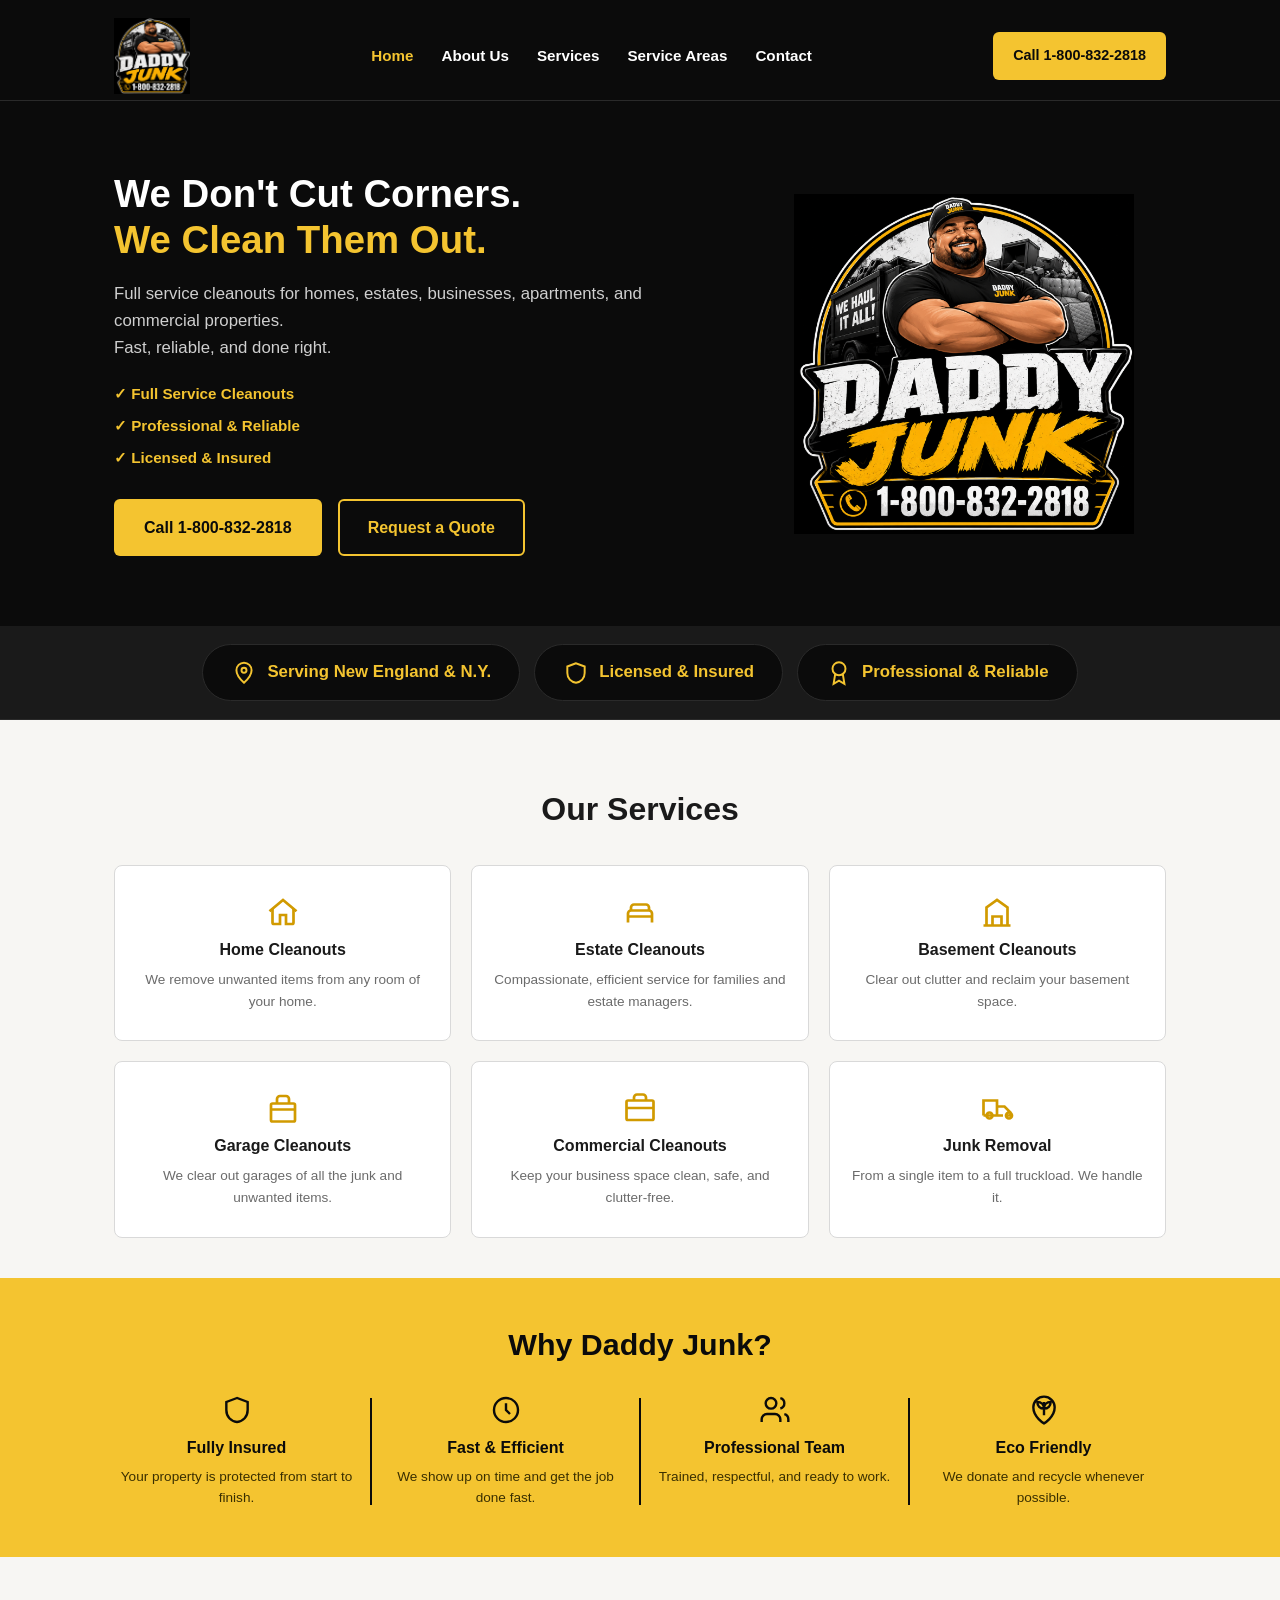
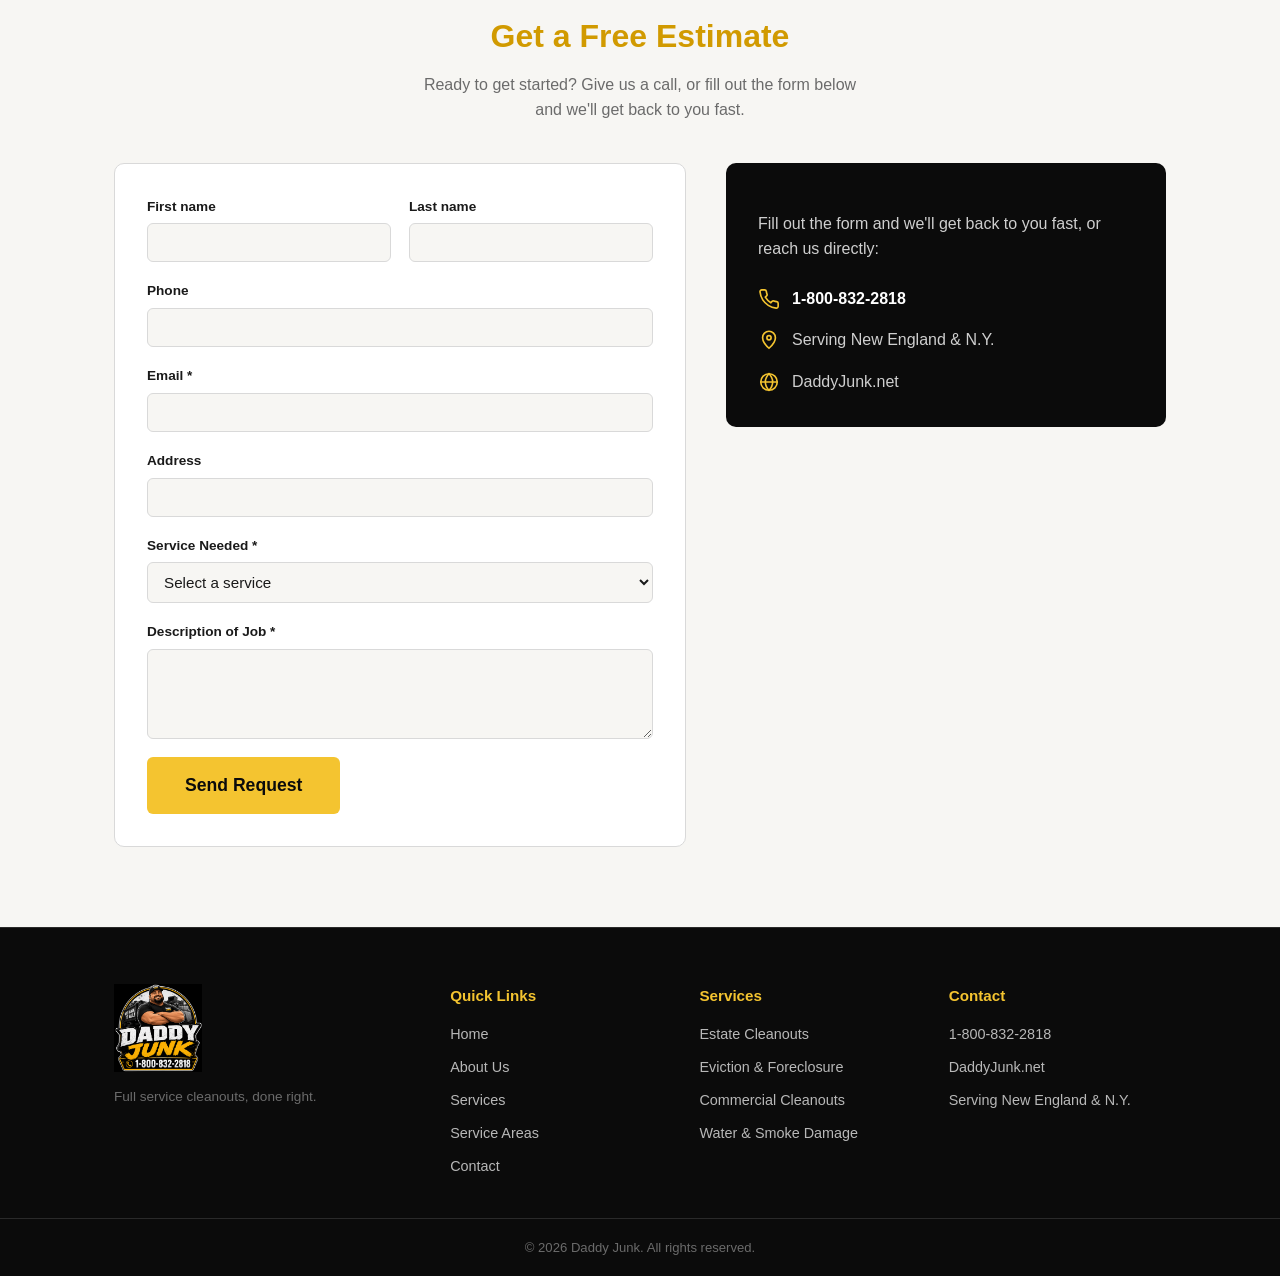
==== commit c91fdcbd: "Initial commit: Daddy Junk website with all pages, styles, and assets" ====
--- a/index.html
+++ b/index.html
@@ -3,7 +3,7 @@
 <head>
 <meta charset="UTF-8">
 <meta name="viewport" content="width=device-width, initial-scale=1.0">
-<title>Daddy Junk | Full Service Cleanouts — New England &amp; N.Y.</title>
+<title>Daddy Junk | Full Service Cleanouts, New England &amp; N.Y.</title>
 <meta name="description" content="Daddy Junk provides full service cleanouts for homes, estates, businesses, and commercial properties across Greater Boston, New England, and New York. Licensed &amp; insured. Free estimates.">
 <link rel="stylesheet" href="styles.css">
 </head>
@@ -21,7 +21,10 @@
       <a href="service-areas.html">Service Areas</a>
       <a href="contact.html">Contact</a>
     </nav>
-    <a href="tel:18008322818" class="btn btn-primary header-cta">Call 1 (800) 832-2818</a>
+    <a href="tel:18008322818" class="btn btn-primary header-cta">Call 1-800-832-2818</a>
+    <button class="nav-toggle" aria-label="Toggle menu" aria-expanded="false">
+      <span></span><span></span><span></span>
+    </button>
   </div>
 </header>
 
@@ -29,19 +32,19 @@
   <div class="container hero-grid">
     <div class="hero-copy">
       <h1>We Don't Cut Corners.<br><span class="accent">We Clean Them Out.</span></h1>
-      <p class="hero-sub">Full service cleanouts for homes, estates, businesses, apartments, and commercial properties. Fast, reliable, and done right.</p>
+      <p class="hero-sub">Full service cleanouts for homes, estates, businesses, apartments, and commercial properties.<br>Fast, reliable, and done right.</p>
       <ul class="hero-checklist">
         <li>Full Service Cleanouts</li>
         <li>Professional &amp; Reliable</li>
         <li>Licensed &amp; Insured</li>
       </ul>
       <div class="hero-ctas">
-        <a href="tel:18008322818" class="btn btn-primary">Call 1 (800) 832-2818</a>
-        <a href="contact.html" class="btn btn-outline">Get a Free Estimate</a>
+        <a href="tel:18008322818" class="btn btn-primary">Call 1-800-832-2818</a>
+        <a href="contact.html" class="btn btn-outline">Request a Quote</a>
       </div>
     </div>
     <div class="hero-art">
-      <img src="images/logo.png" alt="Daddy Junk — We Haul It All">
+      <img src="images/logo.png" alt="Daddy Junk: We Haul It All">
     </div>
   </div>
 </section>
@@ -57,7 +60,7 @@
       <span>Licensed &amp; Insured</span>
     </div>
     <div class="badge-item">
-      <span class="icon"><svg viewBox="0 0 24 24" fill="none" stroke="currentColor" stroke-width="1.8"><path d="M7 11v9M7 11 4 9.5V20a1 1 0 0 0 1 1h2M7 11l3-6 3 2 3-2 3 6M13 20h6a1 1 0 0 0 1-1V9.5L17 11"/></svg></span>
+      <span class="icon"><svg viewBox="0 0 24 24" fill="none" stroke="currentColor" stroke-width="1.8"><circle cx="12" cy="8" r="6"/><path d="M15.477 12.89 17 22l-5-3-5 3 1.523-9.11"/></svg></span>
       <span>Professional &amp; Reliable</span>
     </div>
   </div>
@@ -107,7 +110,7 @@
           <svg viewBox="0 0 24 24" fill="none" stroke="currentColor" stroke-width="1.8"><path d="M3 17V7h9v10M12 11h5l4 4v2h-2M3 17h13m2 0a2 2 0 1 0 4 0 2 2 0 0 0-4 0zM5 17a2 2 0 1 0 4 0 2 2 0 0 0-4 0z"/></svg>
         </span>
         <h3>Junk Removal</h3>
-        <p>From a single item to a full truckload — we handle it.</p>
+        <p>From a single item to a full truckload. We handle it.</p>
       </a>
     </div>
   </div>
@@ -133,7 +136,7 @@
       </div>
       <div class="why-card">
         <span class="icon">
-          <svg viewBox="0 0 24 24" fill="none" stroke="currentColor" stroke-width="1.8"><circle cx="9" cy="8" r="3"/><path d="M2 21v-1a6 6 0 0 1 6-6h2a6 6 0 0 1 6 6v1"/><circle cx="17" cy="8" r="2.6"/><path d="M17 4.5c1.7.3 3 1.8 3 3.5s-1.3 3.2-3 3.5"/></svg>
+          <svg viewBox="0 0 24 24" fill="none" stroke="currentColor" stroke-width="1.8"><path d="M16 21v-2a4 4 0 0 0-4-4H6a4 4 0 0 0-4 4v2"/><circle cx="9" cy="7" r="4"/><path d="M22 21v-2a4 4 0 0 0-3-3.87"/><path d="M16 3.13a4 4 0 0 1 0 7.75"/></svg>
         </span>
         <h3>Professional Team</h3>
         <p>Trained, respectful, and ready to work.</p>
@@ -149,15 +152,78 @@
   </div>
 </section>
 
-<section id="contact" class="contact">
-  <div class="container contact-inner">
-    <h2>Get a Free Estimate</h2>
-    <p>Ready to get started? Give us a call, or fill out our quick form and we'll get back to you fast.</p>
-    <div class="hero-ctas contact-ctas">
-      <a href="tel:18008322818" class="btn btn-primary btn-large">Call 1 (800) 832-2818</a>
-      <a href="contact.html" class="btn btn-outline btn-large">Get a Free Estimate</a>
-    </div>
-    <p class="contact-meta">DaddyJunk.net &nbsp;·&nbsp; Serving New England &amp; N.Y.</p>
+<section id="contact" class="contact-split">
+  <div class="container">
+    <div class="contact-split-intro">
+      <h2>Get a Free Estimate</h2>
+      <p>Ready to get started? Give us a call, or fill out the form below<br>and we'll get back to you fast.</p>
+    </div>
+    <div class="contact-split-grid">
+    <form class="estimate-form" action="https://formspree.io/f/xykrnqav" method="POST">
+      <input type="hidden" name="_subject" value="New Free Estimate Request from Daddy Junk Website">
+      <input type="hidden" name="_next" value="thanks.html">
+      <div class="form-row">
+        <div class="form-field">
+          <label for="home-first-name">First name</label>
+          <input type="text" id="home-first-name" name="First name" required>
+        </div>
+        <div class="form-field">
+          <label for="home-last-name">Last name</label>
+          <input type="text" id="home-last-name" name="Last name" required>
+        </div>
+      </div>
+      <div class="form-field">
+        <label for="home-phone">Phone</label>
+        <input type="tel" id="home-phone" name="Phone" required>
+      </div>
+      <div class="form-field">
+        <label for="home-email">Email *</label>
+        <input type="email" id="home-email" name="Email" required>
+      </div>
+      <div class="form-field">
+        <label for="home-address">Address</label>
+        <input type="text" id="home-address" name="Address">
+      </div>
+      <div class="form-field">
+        <label for="home-service">Service Needed *</label>
+        <select id="home-service" name="Service Needed" required>
+          <option value="">Select a service</option>
+          <option>Home Cleanout</option>
+          <option>Estate Cleanout</option>
+          <option>Basement / Garage Cleanout</option>
+          <option>Commercial Cleanout</option>
+          <option>Eviction / Foreclosure Cleanout</option>
+          <option>Water Damage Cleanup</option>
+          <option>Smoke Damage Cleanup</option>
+          <option>Junk Removal</option>
+          <option>Other</option>
+        </select>
+      </div>
+      <div class="form-field">
+        <label for="home-job-description">Description of Job *</label>
+        <textarea id="home-job-description" name="Description of Job" rows="4" required></textarea>
+      </div>
+      <button type="submit" class="btn btn-primary btn-large">Send Request</button>
+    </form>
+
+    <div class="contact-info-panel">
+      <p>Fill out the form and we'll get back to you fast, or reach us directly:</p>
+      <ul class="contact-info-list">
+        <li>
+          <span class="icon"><svg viewBox="0 0 24 24" fill="none" stroke="currentColor" stroke-width="1.8"><path d="M22 16.9v3a2 2 0 0 1-2.2 2 19.8 19.8 0 0 1-8.6-3 19.5 19.5 0 0 1-6-6 19.8 19.8 0 0 1-3-8.7A2 2 0 0 1 4.1 2h3a2 2 0 0 1 2 1.7c.1 1 .3 2 .7 2.9a2 2 0 0 1-.4 2.1L8 10a16 16 0 0 0 6 6l1.3-1.4a2 2 0 0 1 2.1-.4c.9.4 1.9.6 2.9.7a2 2 0 0 1 1.7 2.1z"/></svg></span>
+          <a href="tel:18008322818">1-800-832-2818</a>
+        </li>
+        <li>
+          <span class="icon"><svg viewBox="0 0 24 24" fill="none" stroke="currentColor" stroke-width="1.8"><path d="M12 21s7-6.2 7-11.5A7 7 0 0 0 5 9.5C5 14.8 12 21 12 21z"/><circle cx="12" cy="9.5" r="2.3"/></svg></span>
+          <span>Serving New England &amp; N.Y.</span>
+        </li>
+        <li>
+          <span class="icon"><svg viewBox="0 0 24 24" fill="none" stroke="currentColor" stroke-width="1.8"><circle cx="12" cy="12" r="9"/><path d="M3 12h18M12 3c2.5 2.5 4 6 4 9s-1.5 6.5-4 9c-2.5-2.5-4-6-4-9s1.5-6.5 4-9z"/></svg></span>
+          <span>DaddyJunk.net</span>
+        </li>
+      </ul>
+    </div>
+    </div>
   </div>
 </section>
 
@@ -175,7 +241,7 @@
       <a href="service-areas.html">Service Areas</a>
       <a href="contact.html">Contact</a>
     </div>
-    <div class="footer-col">
+    <div class="footer-col footer-services">
       <h4>Services</h4>
       <a href="services.html#estate">Estate Cleanouts</a>
       <a href="services.html#eviction">Eviction &amp; Foreclosure</a>
@@ -184,7 +250,7 @@
     </div>
     <div class="footer-col">
       <h4>Contact</h4>
-      <a href="tel:18008322818">1 (800) 832-2818</a>
+      <a href="tel:18008322818">1-800-832-2818</a>
       <span>DaddyJunk.net</span>
       <span>Serving New England &amp; N.Y.</span>
     </div>
@@ -196,8 +262,6 @@
   </div>
 </footer>
 
-<script>
-  document.getElementById('year').textContent = new Date().getFullYear();
-</script>
+<script src="site.js"></script>
 </body>
 </html>
--- a/styles.css
+++ b/styles.css
@@ -64,10 +64,10 @@
   display: flex;
   align-items: center;
   justify-content: space-between;
-  padding-top: 10px;
-  padding-bottom: 10px;
-}
-.logo { height: 56px; display: block; }
+  padding-top: 18px;
+  padding-bottom: 6px;
+}
+.logo { height: 76px; display: block; }
 .nav { display: flex; gap: 28px; }
 .nav a {
   color: var(--text-white);
@@ -77,6 +77,31 @@
 }
 .nav a:hover, .nav a.active { color: var(--yellow); }
 .header-cta { padding: 10px 18px; font-size: 0.9rem; }
+
+.nav-toggle {
+  display: none;
+  flex-direction: column;
+  justify-content: center;
+  gap: 5px;
+  width: 32px;
+  height: 32px;
+  background: none;
+  border: none;
+  padding: 0;
+  cursor: pointer;
+  flex-shrink: 0;
+}
+.nav-toggle span {
+  display: block;
+  height: 2px;
+  width: 100%;
+  background: var(--yellow);
+  border-radius: 2px;
+  transition: transform 0.2s ease, opacity 0.2s ease;
+}
+.nav-toggle.open span:nth-child(1) { transform: translateY(7px) rotate(45deg); }
+.nav-toggle.open span:nth-child(2) { opacity: 0; }
+.nav-toggle.open span:nth-child(3) { transform: translateY(-7px) rotate(-45deg); }
 
 /* Hero */
 .hero {
@@ -155,16 +180,16 @@
 .badge-item {
   display: flex;
   align-items: center;
-  gap: 8px;
+  gap: 10px;
   background: var(--bg-dark);
   border: 1px solid var(--border-dark);
   color: var(--yellow);
-  padding: 8px 18px;
-  border-radius: 20px;
-  font-size: 0.85rem;
+  padding: 14px 28px;
+  border-radius: 30px;
+  font-size: 1.05rem;
   font-weight: 600;
 }
-.badge-item .icon { width: 18px; height: 18px; display: inline-flex; }
+.badge-item .icon { width: 26px; height: 26px; display: inline-flex; }
 .badge-item .icon svg { width: 100%; height: 100%; }
 
 /* Icon services */
@@ -172,7 +197,7 @@
 .icon-services h2 { font-size: 2rem; margin-bottom: 36px; }
 .icon-grid {
   display: grid;
-  grid-template-columns: repeat(auto-fit, minmax(190px, 1fr));
+  grid-template-columns: repeat(3, 1fr);
   gap: 20px;
 }
 .icon-card {
@@ -200,14 +225,27 @@
 .why h2 { font-size: 1.9rem; margin-bottom: 32px; color: var(--bg-dark); }
 .why-grid {
   display: grid;
-  grid-template-columns: repeat(auto-fit, minmax(200px, 1fr));
+  grid-template-columns: repeat(4, 1fr);
   gap: 24px;
 }
+.why-card { position: relative; }
 .why-card .icon { color: var(--bg-dark); width: 32px; height: 32px; display: inline-block; margin-bottom: 12px; }
 .why-card .icon svg { width: 100%; height: 100%; }
 .why-card h3 { font-size: 1rem; color: var(--bg-dark); }
 .why-card p { color: #3a2f00; margin: 0; font-size: 0.85rem; }
 
+@media (min-width: 769px) {
+  .why-card:not(:first-child)::before {
+    content: "";
+    position: absolute;
+    left: -13px;
+    top: 4px;
+    bottom: 4px;
+    width: 2px;
+    background: var(--bg-dark);
+  }
+}
+
 .areas h2, .about h2, .contact h2 {
   text-align: center;
   font-size: 2rem;
@@ -223,45 +261,55 @@
 }
 .page-hero h1 { color: var(--yellow); font-size: 2.2rem; margin: 0 0 12px; }
 .page-hero p { max-width: 640px; margin: 0 auto; color: #cfcfcf; }
-
-/* Services detail page */
-.service-detail { padding: 56px 0; background: var(--bg-light); }
-.service-detail.alt { background: var(--bg-light-2); }
-.service-detail .container { max-width: 780px; }
-.service-detail h2 { color: var(--gold); font-size: 1.6rem; }
-.service-detail p { color: var(--text-muted); }
-.service-cta-note { font-size: 0.85rem; margin-top: 10px; color: var(--text-muted); }
-.sub-heading { font-size: 1.05rem; color: var(--text-dark); margin: 24px 0 14px; }
-.who-grid, .benefits-grid {
-  display: grid;
-  grid-template-columns: repeat(auto-fit, minmax(140px, 1fr));
-  gap: 16px;
-  margin-bottom: 28px;
-}
-.who-item {
+.page-hero-cta { margin-top: 24px; justify-content: center; }
+
+/* Services page: flip cards */
+.service-cards { padding: 70px 0 80px; background: var(--bg-light); }
+.service-card-grid {
+  display: grid;
+  grid-template-columns: repeat(4, 1fr);
+  gap: 24px;
+}
+.service-flip-card {
+  position: relative;
+  min-height: 280px;
+  border-radius: 10px;
+  overflow: hidden;
+  border: 1px solid var(--border-light);
   background: #fff;
-  border: 1px solid var(--border-light);
-  border-radius: 8px;
-  padding: 20px 12px;
-  text-align: center;
-  font-size: 0.85rem;
-  font-weight: 600;
-  color: var(--text-dark);
+}
+.service-flip-front,
+.service-flip-back {
+  position: absolute;
+  inset: 0;
   display: flex;
   flex-direction: column;
   align-items: center;
-  gap: 8px;
-}
-.who-item .icon { width: 28px; height: 28px; color: var(--gold); }
-.who-item .icon svg { width: 100%; height: 100%; }
-.benefit-item {
-  background: #fff;
-  border: 1px solid var(--border-light);
-  border-radius: 8px;
-  padding: 16px;
-  font-weight: 600;
-  color: var(--gold);
-  font-size: 0.9rem;
+  justify-content: center;
+  text-align: center;
+  padding: 24px;
+  gap: 14px;
+  overflow-y: auto;
+  transition: opacity 0.2s ease;
+}
+.service-flip-front .icon { width: 40px; height: 40px; color: var(--gold); }
+.service-flip-front .icon svg { width: 100%; height: 100%; }
+.service-flip-front h3 { font-size: 1.05rem; margin: 0; color: var(--text-dark); }
+.service-flip-back {
+  background: var(--yellow);
+  color: var(--bg-dark);
+  opacity: 0;
+  pointer-events: none;
+}
+.service-flip-back p { margin: 0; font-size: 0.88rem; font-weight: 600; line-height: 1.5; }
+.service-flip-card:hover .service-flip-front,
+.service-flip-card.active .service-flip-front {
+  opacity: 0;
+}
+.service-flip-card:hover .service-flip-back,
+.service-flip-card.active .service-flip-back {
+  opacity: 1;
+  pointer-events: auto;
 }
 
 /* About */
@@ -274,28 +322,29 @@
 .about-page-hero h1 { color: var(--yellow); font-size: 2.4rem; margin: 0; }
 
 .about {
-  background: var(--bg-dark-2);
-  color: var(--text-white);
+  background: var(--bg-light);
   padding: 80px 0;
 }
-.about h2 { text-align: left; color: var(--yellow); }
+.about h2 { text-align: left; color: var(--gold); }
 .about-inner { max-width: 800px; margin: 0 auto; }
-.about p { color: #d8d8d8; }
+.about p { color: var(--text-muted); }
 
 .areas { padding: 60px 0 80px; background: var(--bg-light-2); }
 .area-grid {
   display: grid;
-  grid-template-columns: repeat(auto-fit, minmax(260px, 1fr));
+  grid-template-columns: repeat(4, 1fr);
   gap: 20px;
 }
 .area-card {
   background: #fff;
   border: 1px solid var(--border-light);
   border-radius: 8px;
-  padding: 22px;
-}
-.area-card h3 { color: var(--gold); font-size: 1.05rem; }
-.area-card p { color: var(--text-muted); margin: 0; font-size: 0.92rem; }
+  padding: 26px 16px;
+  text-align: center;
+  transition: transform 0.15s ease, border-color 0.15s ease;
+}
+.area-card:hover { transform: translateY(-2px); border-color: var(--yellow); }
+.area-card h3 { color: var(--gold); font-size: 1.05rem; margin: 0; }
 
 /* Contact */
 .contact {
@@ -307,6 +356,24 @@
 .contact h2 { color: var(--yellow); }
 .contact p { color: #cfcfcf; }
 .contact-meta { margin-top: 24px; font-size: 0.9rem; }
+
+/* Thank you page */
+.thanks-hero {
+  background: var(--bg-dark);
+  color: var(--text-white);
+  text-align: center;
+  padding: 90px 0;
+}
+.thanks-icon {
+  display: inline-flex;
+  width: 64px;
+  height: 64px;
+  color: var(--yellow);
+  margin-bottom: 20px;
+}
+.thanks-icon svg { width: 100%; height: 100%; }
+.thanks-hero h1 { font-size: 2.4rem; margin-bottom: 18px; }
+.thanks-hero p { max-width: 560px; margin: 0 auto 32px; color: #cfcfcf; font-size: 1.05rem; }
 
 /* Footer */
 .site-footer {
@@ -328,7 +395,7 @@
 }
 .footer-col a:hover { color: var(--yellow); }
 .footer-brand p { color: var(--text-muted); font-size: 0.85rem; margin: 0; }
-.footer-logo { height: 64px; width: auto; align-self: flex-start; margin-bottom: 4px; }
+.footer-logo { height: 88px; width: auto; align-self: flex-start; margin-bottom: 4px; }
 .footer-bottom {
   border-top: 1px solid var(--border-dark);
   padding: 18px 0;
@@ -351,23 +418,13 @@
   border-top: 1px solid var(--border-light);
 }
 .areas-cta p { max-width: 640px; margin: 0 auto 24px; color: var(--text-muted); }
-.area-card ul {
-  list-style: none;
-  padding: 0;
-  margin: 14px 0 0;
-  display: grid;
-  grid-template-columns: 1fr 1fr;
-  gap: 4px 12px;
-}
-.area-card ul li {
-  font-size: 0.85rem;
-  color: var(--gold);
-  font-weight: 600;
-}
-.area-card ul li::before { content: "✓ "; }
+.areas-cta .btn-outline { color: var(--gold); border-color: var(--gold); }
 
 /* Contact page */
 .contact-split { padding: 60px 0 80px; background: var(--bg-light); }
+.contact-split-intro { text-align: center; max-width: 640px; margin: 0 auto 40px; }
+.contact-split-intro h2 { color: var(--gold); font-size: 2rem; }
+.contact-split-intro p { color: var(--text-muted); margin: 0; }
 .contact-split-grid {
   display: grid;
   grid-template-columns: 1.3fr 1fr;
@@ -430,7 +487,35 @@
 }
 
 @media (max-width: 768px) {
-  .nav { display: none; }
+  .nav-toggle { display: flex; }
+  .nav {
+    display: none;
+    position: absolute;
+    top: 100%;
+    left: 0;
+    right: 0;
+    flex-direction: column;
+    gap: 0;
+    background: var(--bg-dark);
+    border-top: 1px solid var(--border-dark);
+    border-bottom: 1px solid var(--border-dark);
+  }
+  .nav.open { display: flex; }
+  .nav a {
+    padding: 16px 24px;
+    border-bottom: 1px solid var(--border-dark);
+  }
   .hero h1 { font-size: 2rem; }
   .form-row { grid-template-columns: 1fr; }
-}
+  .icon-grid, .why-grid, .area-grid, .service-card-grid { grid-template-columns: repeat(2, 1fr); }
+  .footer-brand, .footer-services { display: none; }
+  .footer-grid { grid-template-columns: 1fr; padding: 40px 24px 24px; gap: 28px; }
+}
+
+@media (max-width: 480px) {
+  .icon-grid, .why-grid, .area-grid, .service-card-grid { grid-template-columns: 1fr; }
+  .service-flip-card { min-height: 220px; }
+  .logo { height: 44px; }
+  .header-cta { padding: 8px 12px; font-size: 0.78rem; }
+  .header-inner { gap: 10px; }
+}
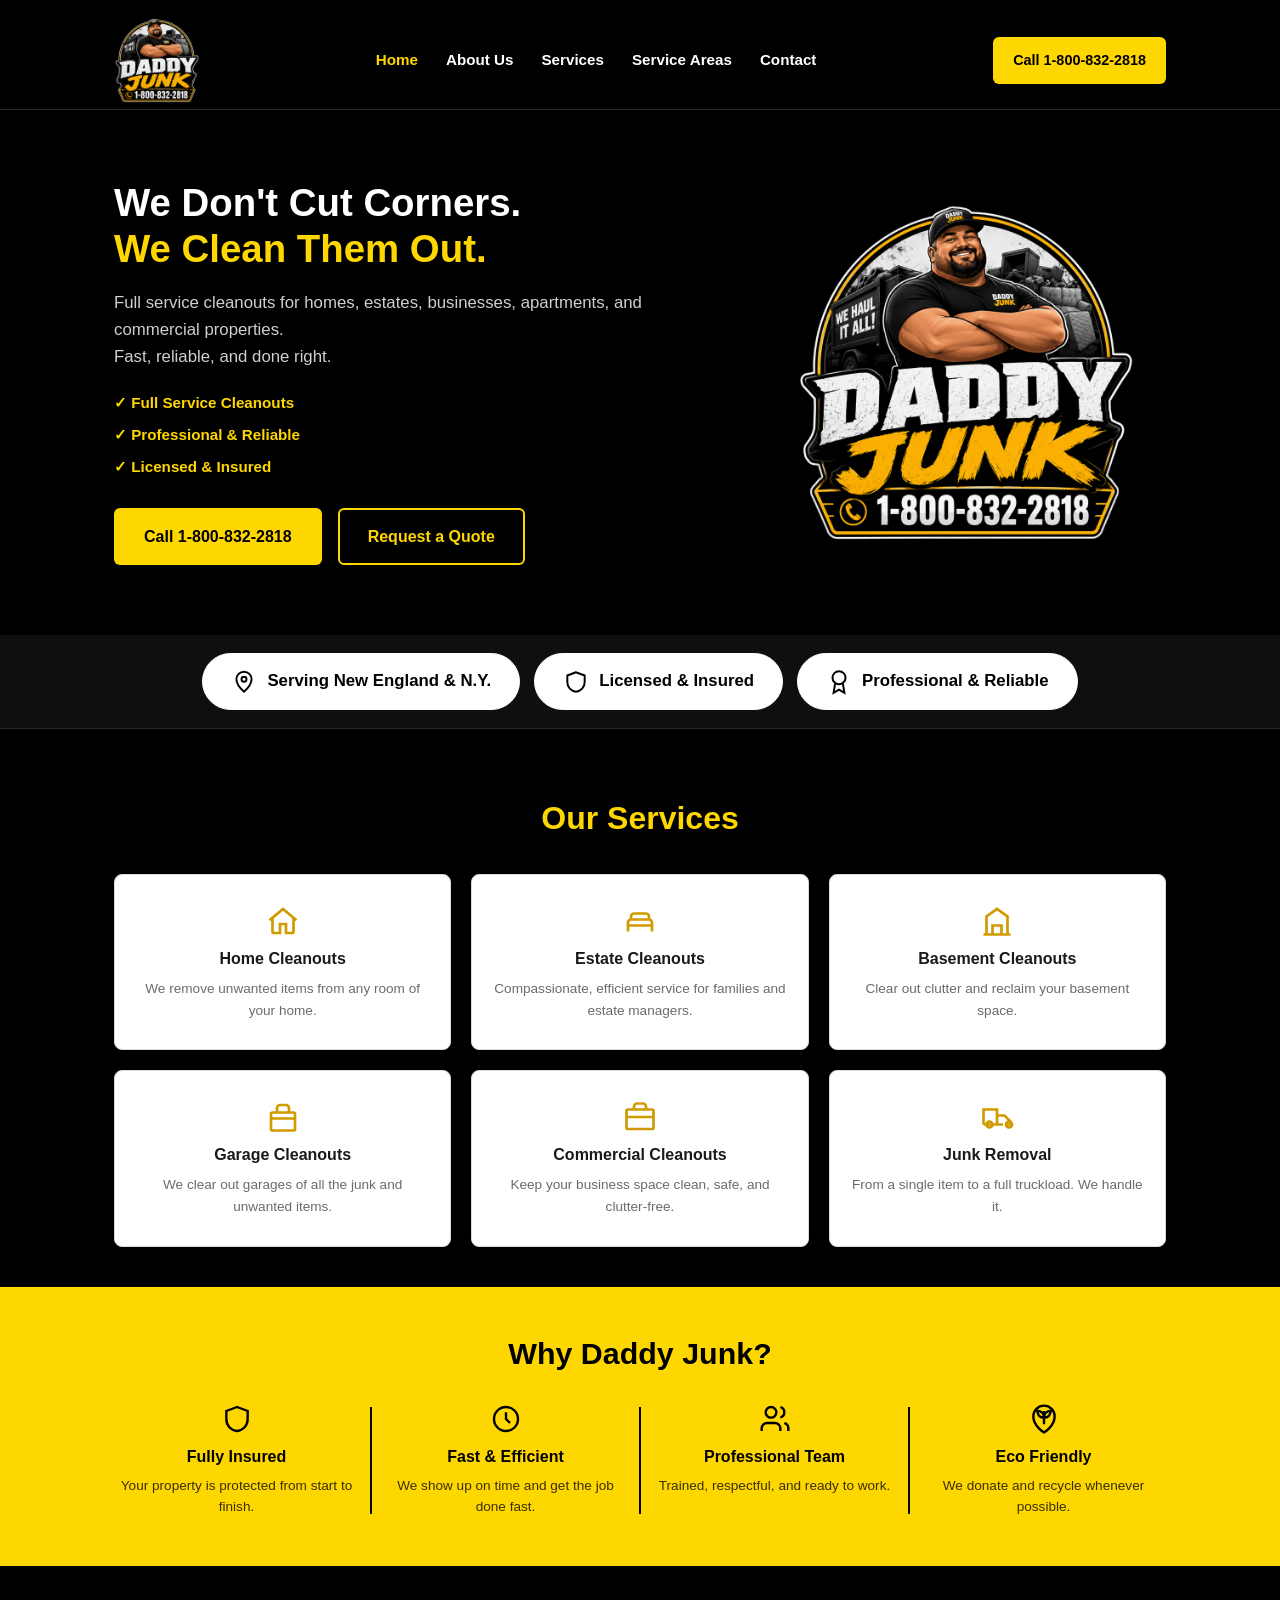
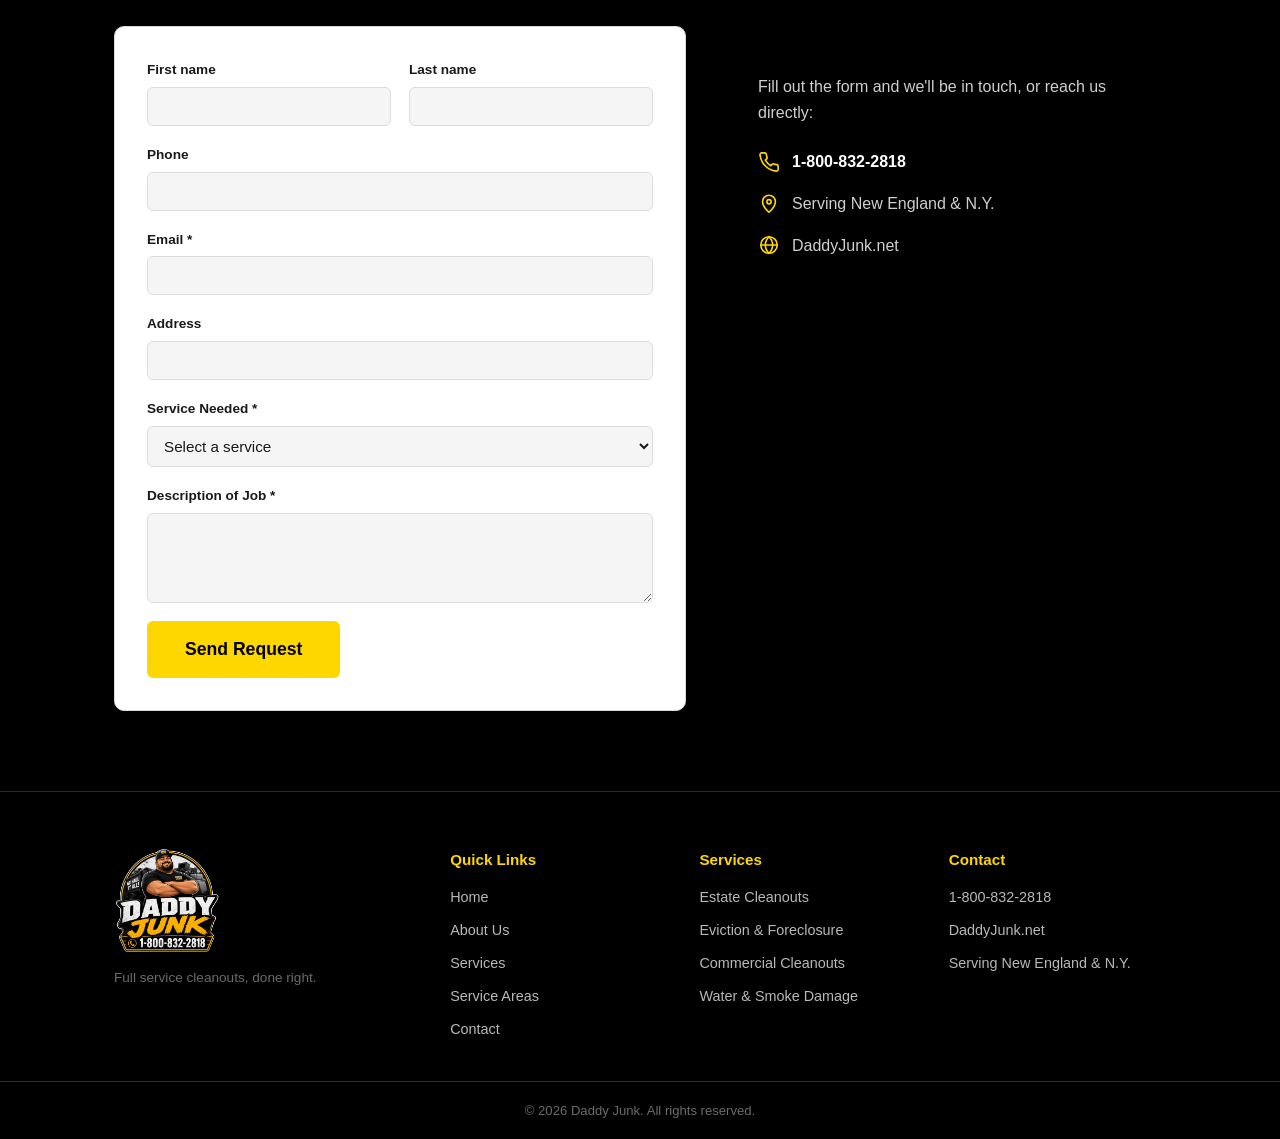
==== commit 7e617da4: "Update homepage form section copy and remove intro paragraph" ====
--- a/index.html
+++ b/index.html
@@ -154,10 +154,6 @@
 
 <section id="contact" class="contact-split">
   <div class="container">
-    <div class="contact-split-intro">
-      <h2>Get a Free Estimate</h2>
-      <p>Ready to get started? Give us a call, or fill out the form below<br>and we'll get back to you fast.</p>
-    </div>
     <div class="contact-split-grid">
     <form class="estimate-form" action="https://formspree.io/f/xykrnqav" method="POST">
       <input type="hidden" name="_subject" value="New Free Estimate Request from Daddy Junk Website">
@@ -207,7 +203,7 @@
     </form>
 
     <div class="contact-info-panel">
-      <p>Fill out the form and we'll get back to you fast, or reach us directly:</p>
+      <p>Fill out the form and we'll be in touch, or reach us directly:</p>
       <ul class="contact-info-list">
         <li>
           <span class="icon"><svg viewBox="0 0 24 24" fill="none" stroke="currentColor" stroke-width="1.8"><path d="M22 16.9v3a2 2 0 0 1-2.2 2 19.8 19.8 0 0 1-8.6-3 19.5 19.5 0 0 1-6-6 19.8 19.8 0 0 1-3-8.7A2 2 0 0 1 4.1 2h3a2 2 0 0 1 2 1.7c.1 1 .3 2 .7 2.9a2 2 0 0 1-.4 2.1L8 10a16 16 0 0 0 6 6l1.3-1.4a2 2 0 0 1 2.1-.4c.9.4 1.9.6 2.9.7a2 2 0 0 1 1.7 2.1z"/></svg></span>
--- a/styles.css
+++ b/styles.css
@@ -1,8 +1,8 @@
 :root {
-  --yellow: #F4C430;
+  --yellow: #FFD700;
   --gold: #D19A00;
-  --bg-dark: #0B0B0B;
-  --bg-dark-2: #1A1A1A;
+  --bg-dark: #000000;
+  --bg-dark-2: #0F0F0F;
   --bg-light: #F7F6F3;
   --bg-light-2: #EDEDED;
   --text-white: #FFFFFF;
@@ -17,8 +17,8 @@
 body {
   margin: 0;
   font-family: -apple-system, BlinkMacSystemFont, "Segoe UI", Helvetica, Arial, sans-serif;
-  background: var(--bg-light);
-  color: var(--text-dark);
+  background: var(--bg-dark);
+  color: var(--text-white);
   line-height: 1.6;
 }
 
@@ -67,7 +67,7 @@
   padding-top: 18px;
   padding-bottom: 6px;
 }
-.logo { height: 76px; display: block; }
+.logo { height: 85px; display: block; }
 .nav { display: flex; gap: 28px; }
 .nav a {
   color: var(--text-white);
@@ -181,9 +181,9 @@
   display: flex;
   align-items: center;
   gap: 10px;
-  background: var(--bg-dark);
-  border: 1px solid var(--border-dark);
-  color: var(--yellow);
+  background: #FFFFFF;
+  border: 1px solid #FFFFFF;
+  color: #000000;
   padding: 14px 28px;
   border-radius: 30px;
   font-size: 1.05rem;
@@ -194,7 +194,7 @@
 
 /* Icon services */
 .icon-services { padding: 70px 0 40px; text-align: center; }
-.icon-services h2 { font-size: 2rem; margin-bottom: 36px; }
+.icon-services h2 { font-size: 2rem; margin-bottom: 36px; color: var(--yellow); }
 .icon-grid {
   display: grid;
   grid-template-columns: repeat(3, 1fr);
@@ -292,6 +292,9 @@
   overflow-y: auto;
   transition: opacity 0.2s ease;
 }
+.service-flip-front {
+  opacity: 1;
+}
 .service-flip-front .icon { width: 40px; height: 40px; color: var(--gold); }
 .service-flip-front .icon svg { width: 100%; height: 100%; }
 .service-flip-front h3 { font-size: 1.05rem; margin: 0; color: var(--text-dark); }
@@ -302,11 +305,9 @@
   pointer-events: none;
 }
 .service-flip-back p { margin: 0; font-size: 0.88rem; font-weight: 600; line-height: 1.5; }
-.service-flip-card:hover .service-flip-front,
 .service-flip-card.active .service-flip-front {
   opacity: 0;
 }
-.service-flip-card:hover .service-flip-back,
 .service-flip-card.active .service-flip-back {
   opacity: 1;
   pointer-events: auto;
@@ -318,7 +319,7 @@
   text-align: center;
   padding: 60px 0 40px;
 }
-.about-page-hero .hero-logo { height: 110px; margin-bottom: 20px; }
+.about-page-hero .hero-logo { height: 150px; margin-bottom: 20px; }
 .about-page-hero h1 { color: var(--yellow); font-size: 2.4rem; margin: 0; }
 
 .about {
@@ -395,7 +396,7 @@
 }
 .footer-col a:hover { color: var(--yellow); }
 .footer-brand p { color: var(--text-muted); font-size: 0.85rem; margin: 0; }
-.footer-logo { height: 88px; width: auto; align-self: flex-start; margin-bottom: 4px; }
+.footer-logo { height: 105px; width: auto; align-self: flex-start; margin-bottom: 4px; }
 .footer-bottom {
   border-top: 1px solid var(--border-dark);
   padding: 18px 0;
@@ -417,6 +418,7 @@
   padding-top: 40px;
   border-top: 1px solid var(--border-light);
 }
+.areas-cta h2 { color: var(--text-dark); margin-bottom: 12px; }
 .areas-cta p { max-width: 640px; margin: 0 auto 24px; color: var(--text-muted); }
 .areas-cta .btn-outline { color: var(--gold); border-color: var(--gold); }
 
@@ -477,6 +479,17 @@
 .contact-info-list a { color: var(--text-white); text-decoration: none; font-weight: 600; }
 .contact-info-list a:hover { color: var(--yellow); }
 .contact-info-list span { color: #cfcfcf; }
+
+#contact { background: var(--bg-dark); }
+#contact .contact-split-intro h2 { color: var(--yellow); }
+#contact .contact-split-intro p { color: var(--text-white); }
+#contact .estimate-form { background: #FFFFFF; }
+#contact .estimate-form input,
+#contact .estimate-form select,
+#contact .estimate-form textarea { background: #F5F5F5; color: var(--text-dark); border: 1px solid #DDD; }
+#contact .estimate-form input:focus,
+#contact .estimate-form select:focus,
+#contact .estimate-form textarea:focus { outline: 2px solid var(--yellow); outline-offset: 1px; }
 
 @media (max-width: 900px) {
   .hero-grid { grid-template-columns: 1fr; text-align: center; }
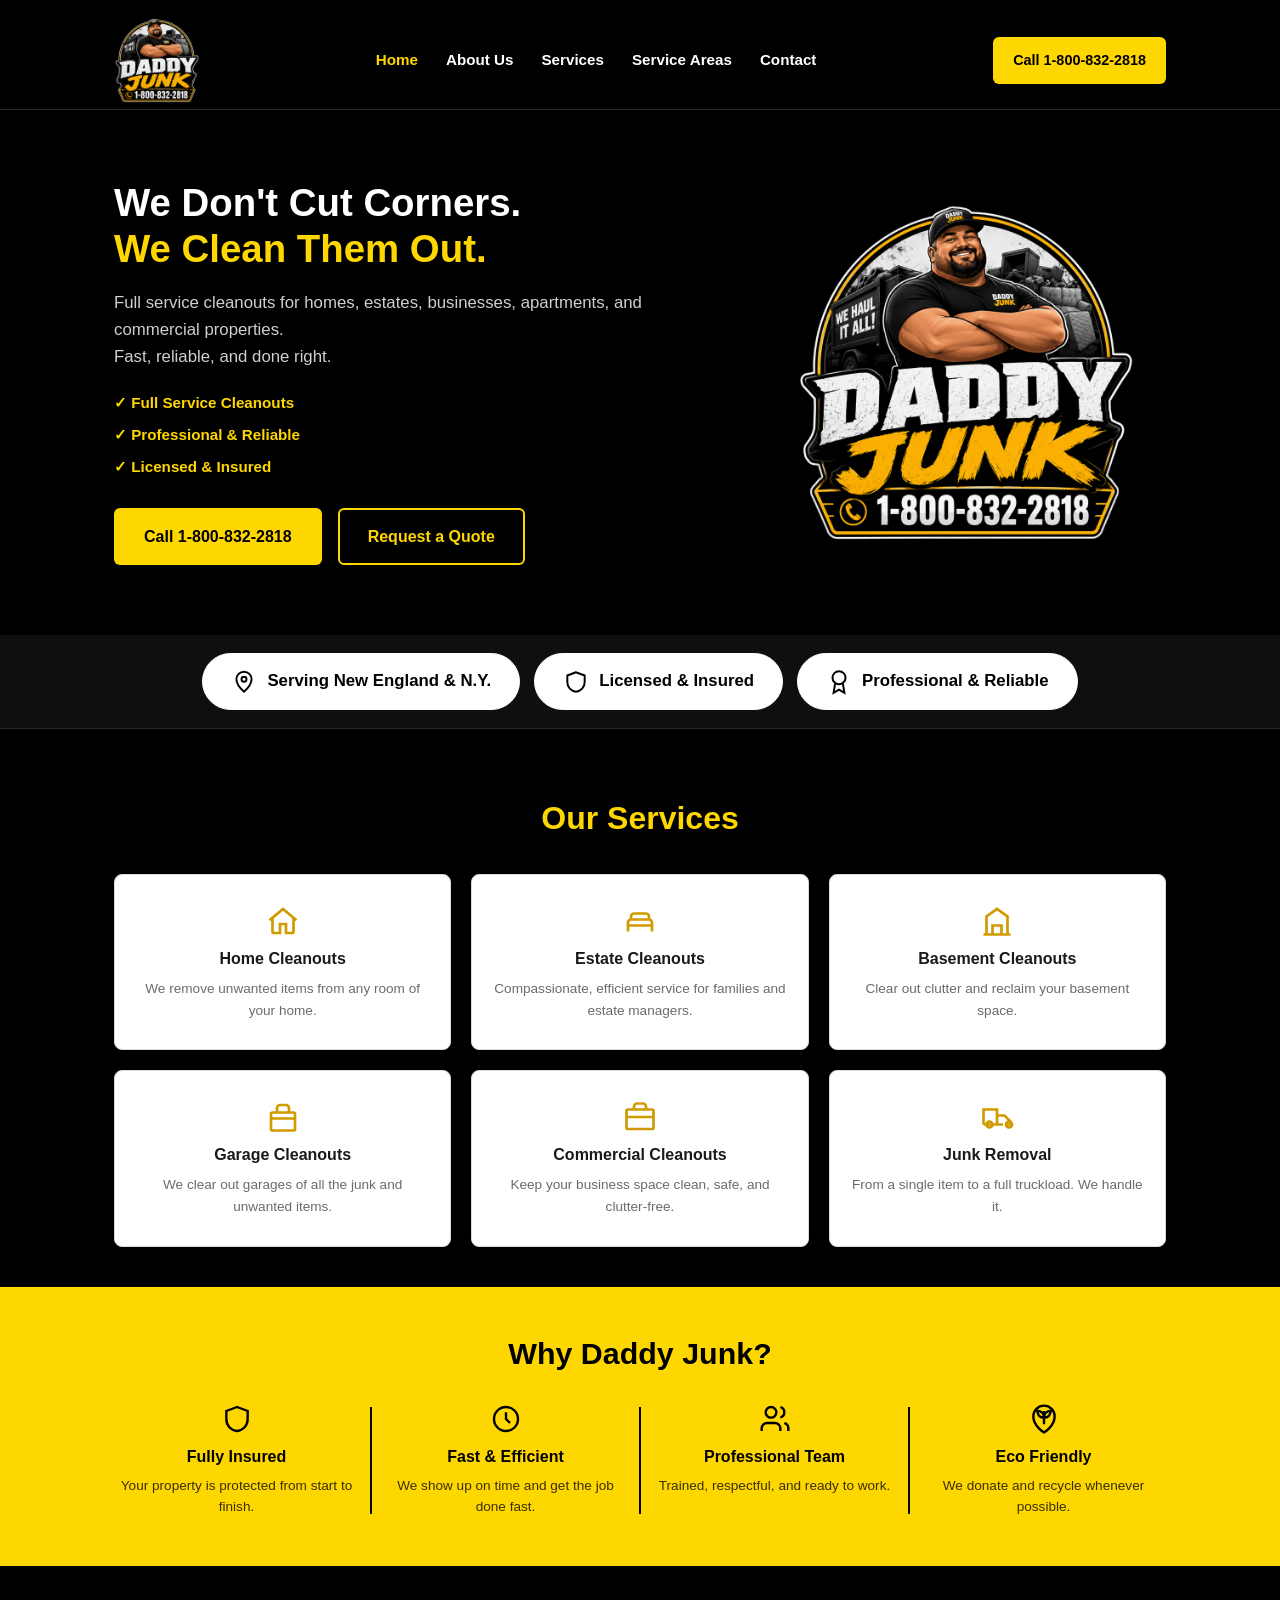
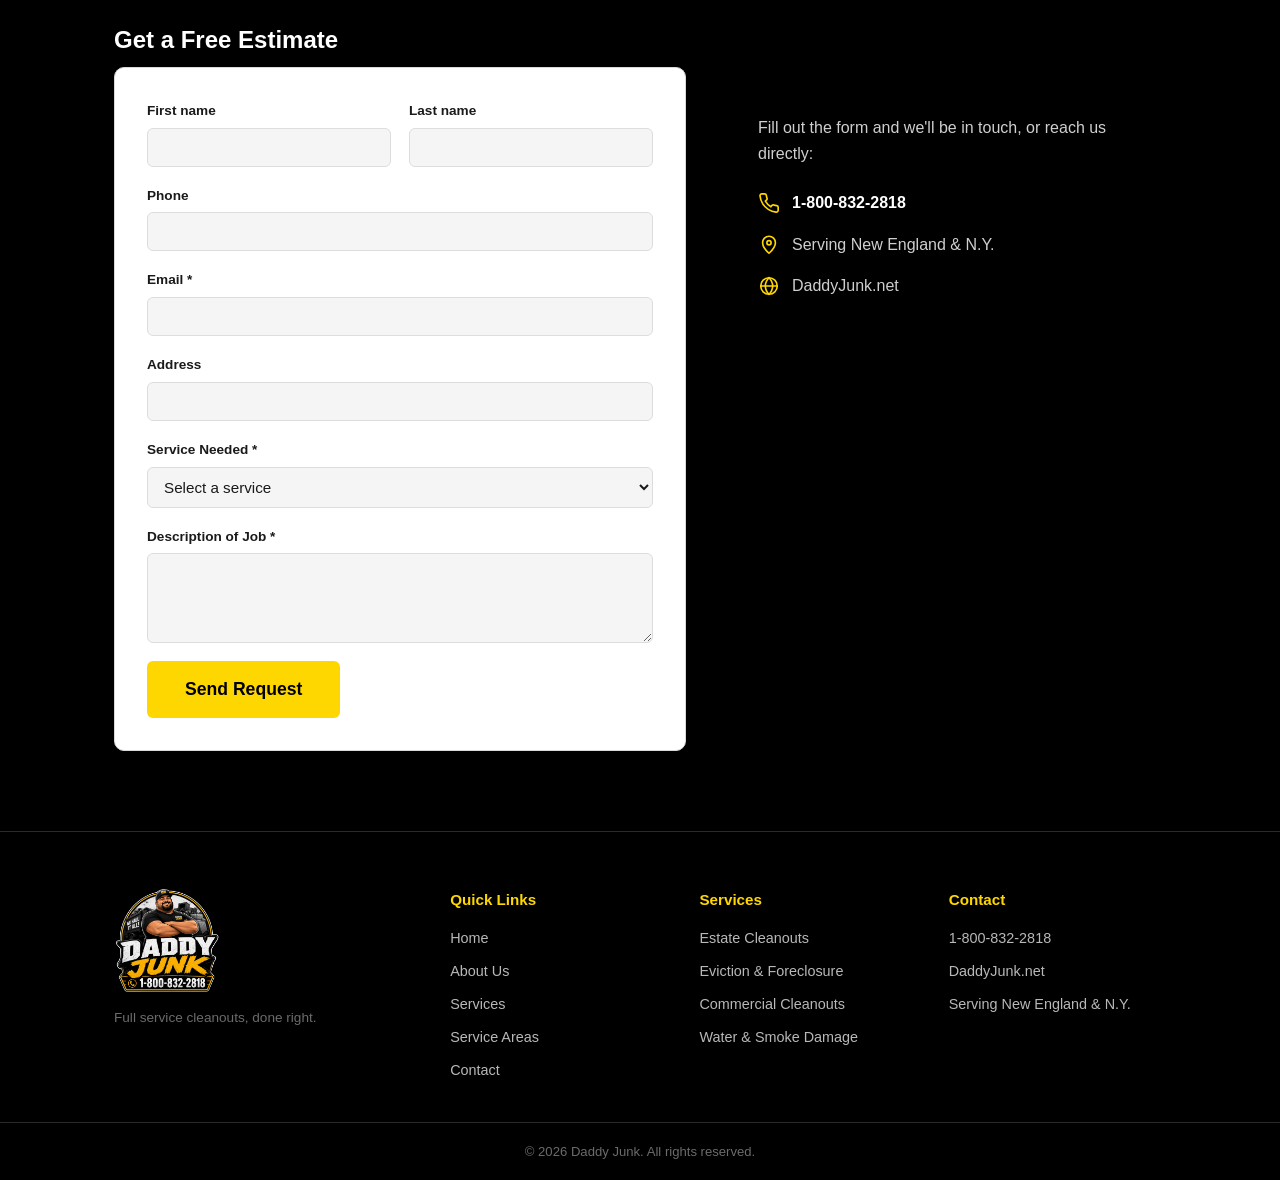
==== commit b5cf712b: "Restore Get a Free Estimate heading" ====
--- a/index.html
+++ b/index.html
@@ -154,6 +154,7 @@
 
 <section id="contact" class="contact-split">
   <div class="container">
+    <h2>Get a Free Estimate</h2>
     <div class="contact-split-grid">
     <form class="estimate-form" action="https://formspree.io/f/xykrnqav" method="POST">
       <input type="hidden" name="_subject" value="New Free Estimate Request from Daddy Junk Website">
